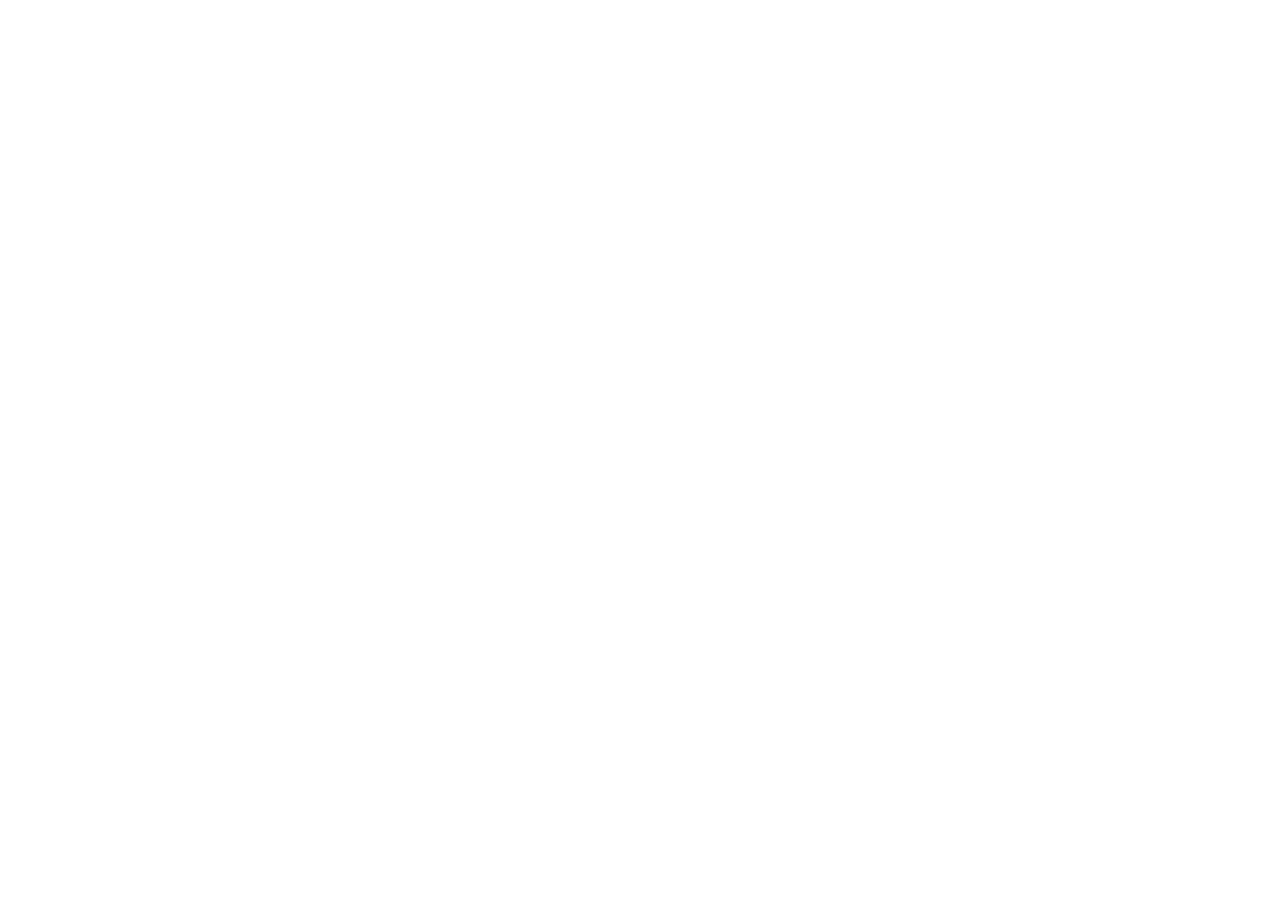
==== index.html @ eb7552a2 "init updates" ====
<!DOCTYPE html>
<html lang="en">
<head>
    <meta charset="UTF-8">
    <meta http-equiv="X-UA-Compatible" content="IE=edge">
    <meta name="viewport" content="width=device-width, initial-scale=1.0">
    <title>Document</title>

    <link rel="stylesheet" href="asset/css/normalize.css">
    <link rel="stylesheet" href="asset/css/bootstrap.css">
    <link rel="stylesheet" href="asset/css/fontawesome-all.css">
    <link rel="stylesheet" href="asset/css/owl.carousel.css">
    <link rel="stylesheet" href="asset/css/main.css">
    
</head>
<body>
    
    <div class="master"></div>

    <script src="asset/js/jquery-1.11.0.min.js"></script>
    <script src="asset/js/owl.carousel.min.js"></script>
</body>
</html>
---- asset/css/main.css ----
/*
font-family: 'Lato', sans-serif;
font-family: 'Montserrat', sans-serif;
*/

.master,
header,
section,
footer,
figure,
h1,h2,h3,h4,h5,h6{
    width: 100%;
    float: left;
    position: relative;
}

p{
    width: 100%;
    float: left;
}

section{
    padding: 80px 0;
}

figure img{
    width: 100%;
}
.ratio{
    width: 100%;
    height: 0;
    position: relative;
}
.ratio-16{
    padding-top: 56.25%;
}
.ratio-1{
    padding-top: 100%;
}
.ratio-75{
    padding-top: 75%;
}
.ratio-135{
    padding-top: 135%;
}
.ratio img,
.ratio iframe{
    position: absolute;
    top: 0;
    left: 0;
    width: 100%;
    height: 100%;
}

.section-title{
    width: 100%;
    float: left;
    margin-bottom: 40px;
}

.btn{
    min-width: 120px;
    padding: 15px 30px;
    font-size: 14px;
}
.btn-primary{
    background: #026B33;
    color: #fff;
    border: none;
}
.btn-secondary{
    background: none;
    border: 2px solid #026B33;
    color: #026B33;
}
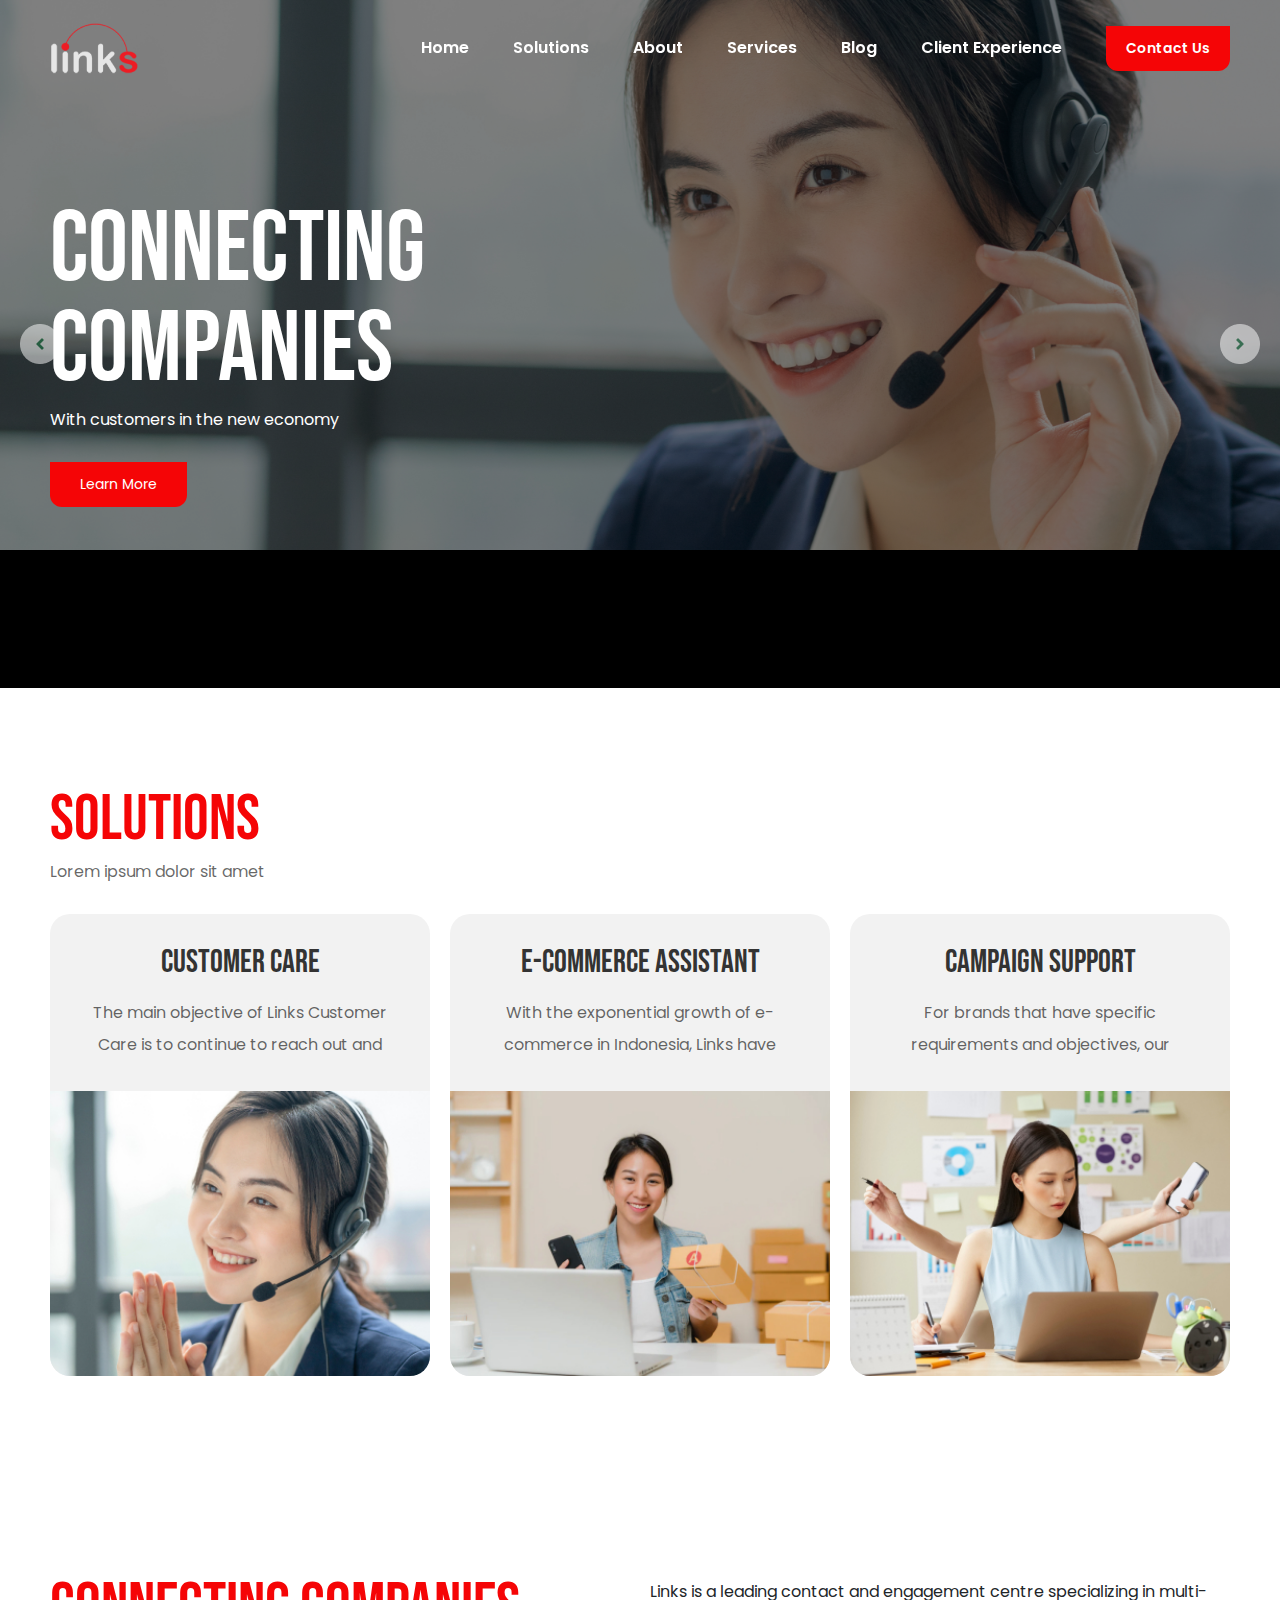
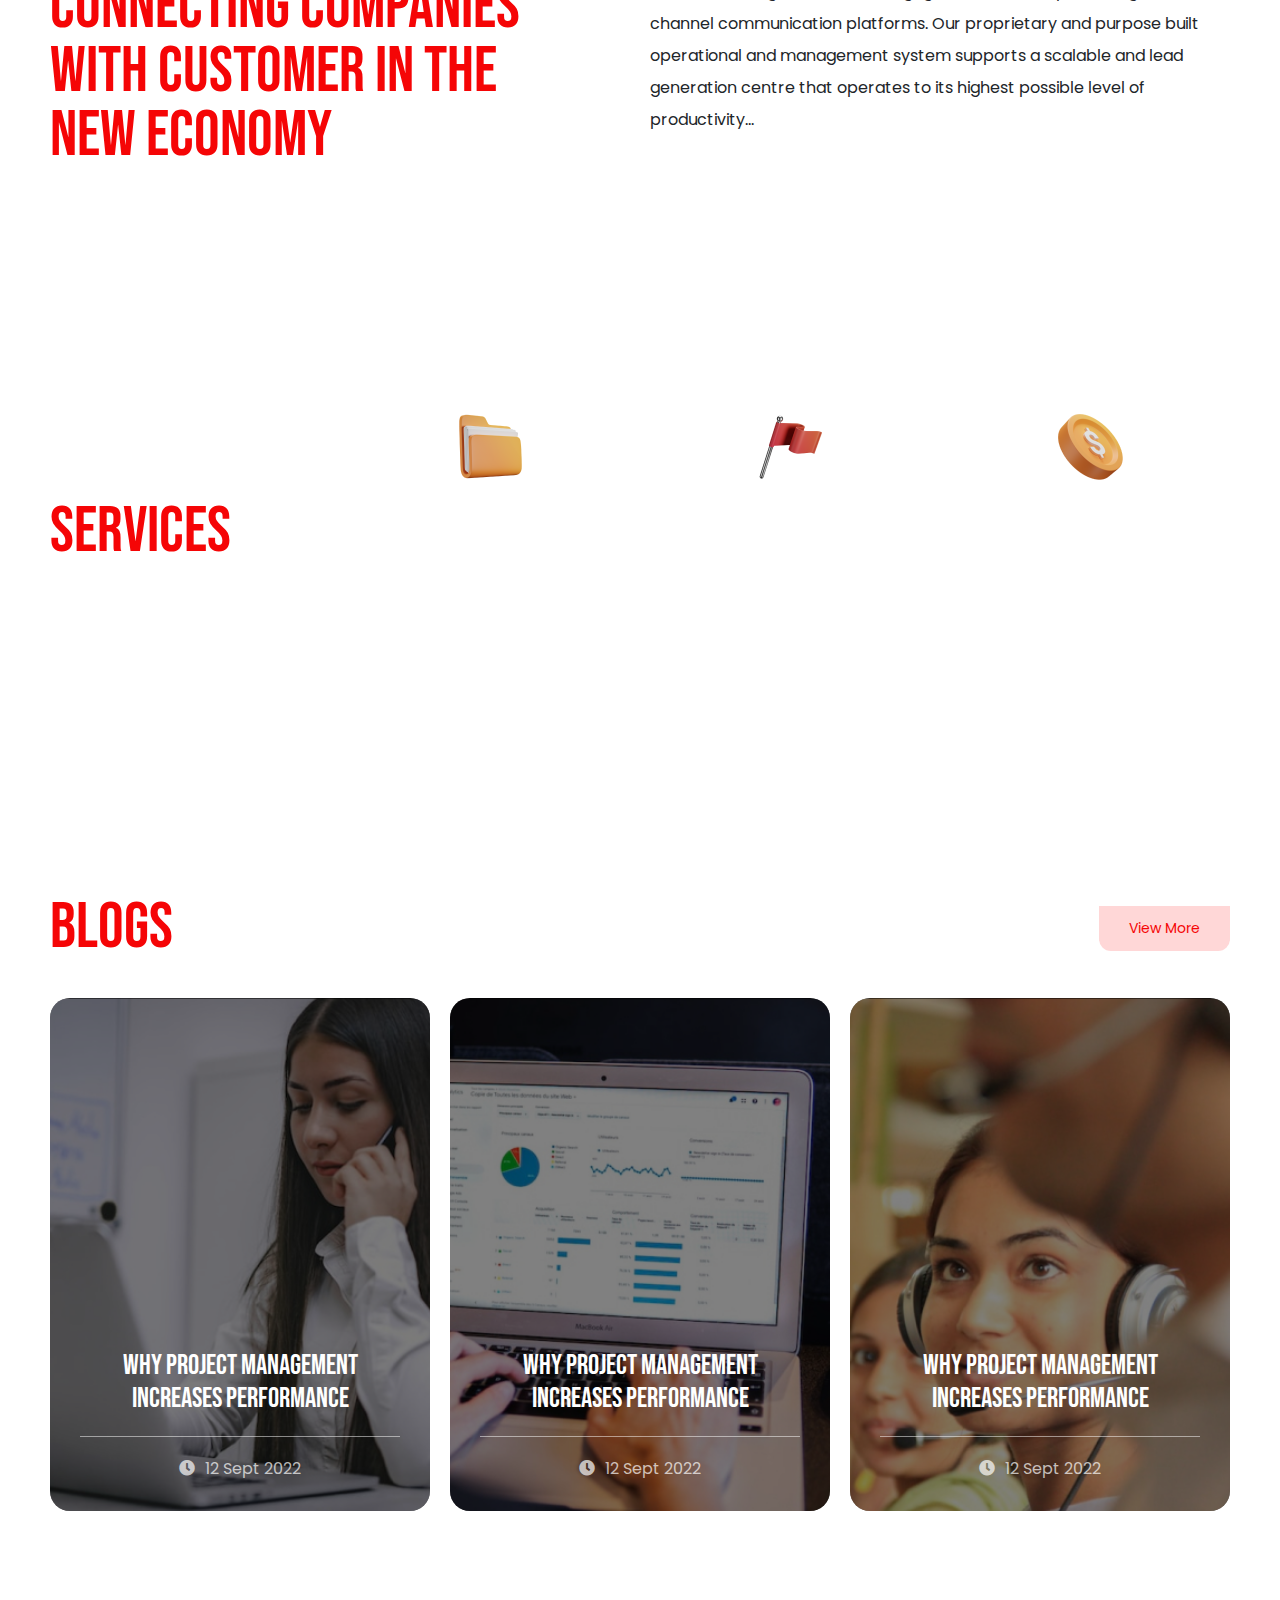
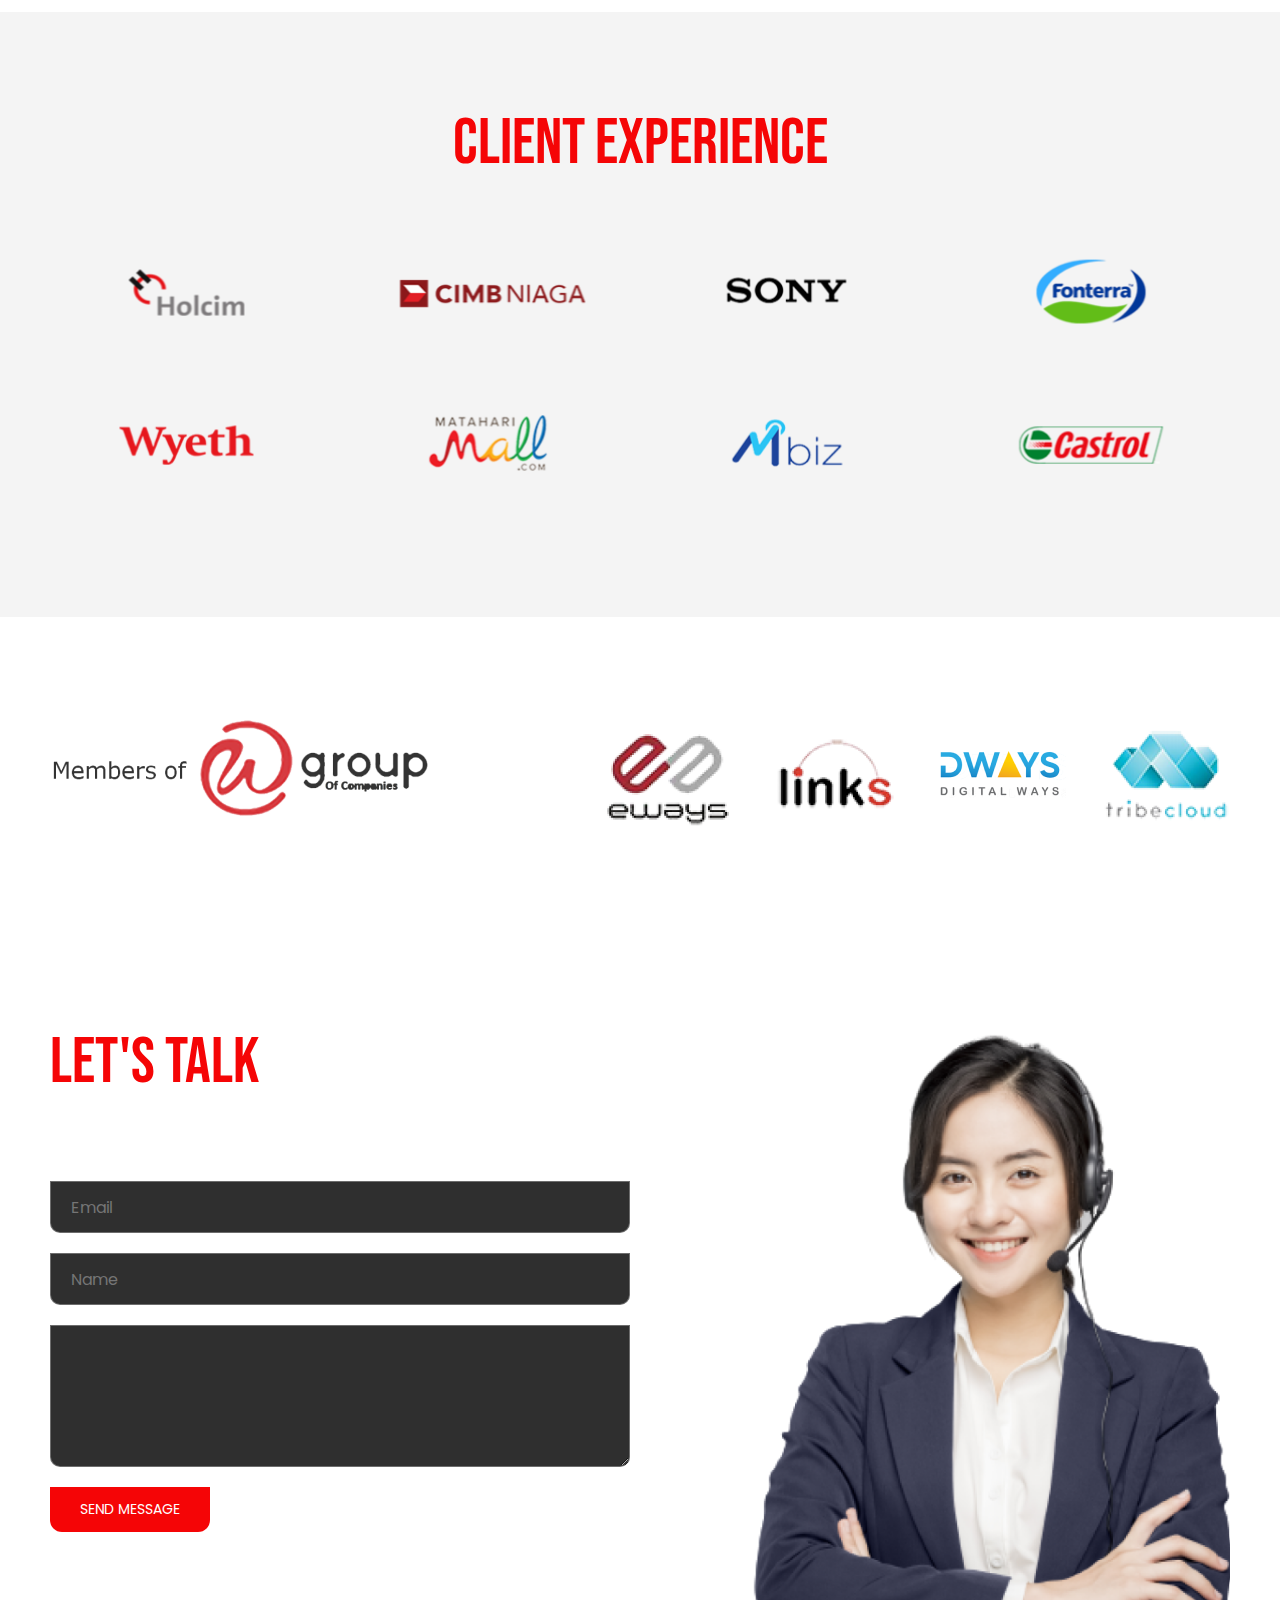
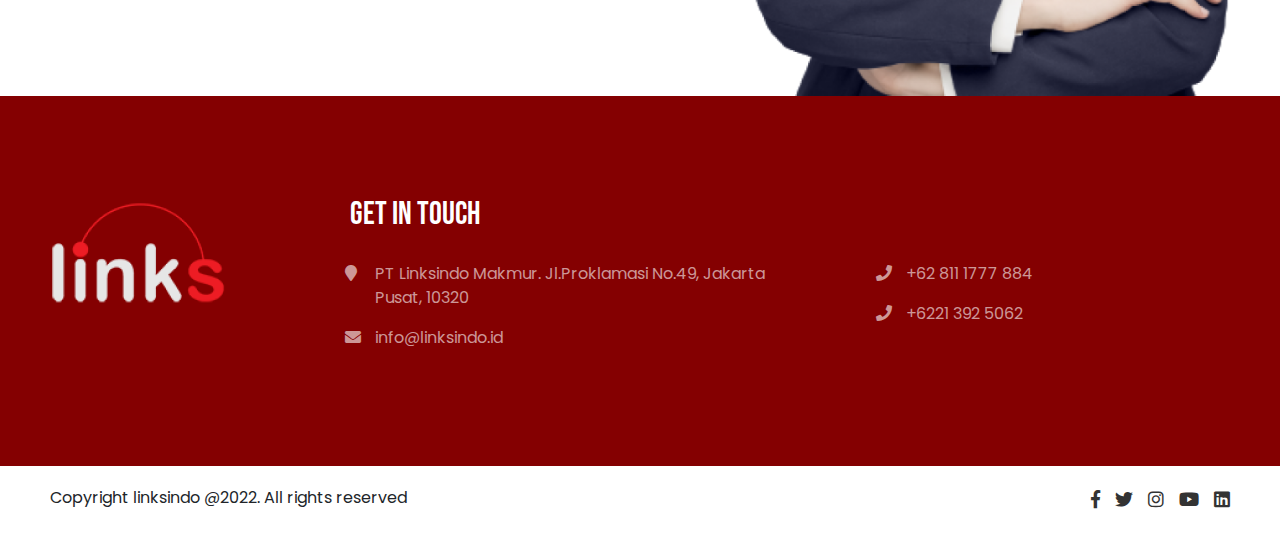
==== commit e3d68cd4: "updates" ====
--- a/index.html
+++ b/index.html
@@ -8,6 +8,9 @@
 
     <link rel="stylesheet" href="asset/css/normalize.css">
     <link rel="stylesheet" href="asset/css/bootstrap.css">
+    <link rel="preconnect" href="https://fonts.googleapis.com">
+    <link rel="preconnect" href="https://fonts.gstatic.com" crossorigin>
+    <link href="https://fonts.googleapis.com/css2?family=Bebas+Neue&family=Poppins:wght@400;600&display=swap" rel="stylesheet">
     <link rel="stylesheet" href="asset/css/fontawesome-all.css">
     <link rel="stylesheet" href="asset/css/owl.carousel.css">
     <link rel="stylesheet" href="asset/css/main.css">
@@ -15,9 +18,447 @@
 </head>
 <body>
     
-    <div class="master"></div>
+    <div class="master">
+
+        <header>
+            <div class="container">
+                <div class="row">
+                    <div class="col-md-12">
+                        <a href="#" class="logo">
+                            <img src="asset/images/logo.png" alt="">
+                        </a>
+                        <div class="menu">
+                            <a href="#home" class="menu-item">Home</a>
+                            <a href="#solutions" class="menu-item">Solutions</a>
+                            <a href="#about" class="menu-item">About</a>
+                            <a href="#services" class="menu-item">Services</a>
+                            <a href="#blog" class="menu-item">Blog</a>
+                            <a href="#client" class="menu-item">Client Experience</a>
+                            <a href="#contact" class="menu-item btn btn-primary">Contact Us</a>
+                        </div>
+                        <div class="burger for-mobile">
+                            <i class="fa fa-bars"></i>
+                        </div>
+                    </div>
+                </div>
+            </div>
+        </header>
+
+        <section id="home" class="hero">
+            <div class="hero-slider owl-carousel">
+                <div class="item">
+                    <figure>
+                        <img src="asset/images/bank/pic-1.jpg" alt="">
+                    </figure>
+                    <div class="container">
+                        <div class="row">
+                            <div class="col-md-5">
+                                <div class="post">
+                                    <h2>CONNECTING <br>COMPANIES</h2>
+                                    <p>With customers in the new economy</p>
+                                    <a href="#" class="btn btn-primary">Learn More</a>
+                                </div>
+                            </div>
+                        </div>
+                    </div>
+                </div>
+                <div class="item">
+                    <figure>
+                        <img src="asset/images/bank/pic-1.jpg" alt="">
+                    </figure>
+                    <div class="container">
+                        <div class="row">
+                            <div class="col-md-5">
+                                <div class="post">
+                                    <h2>CONNECTING <br>COMPANIES</h2>
+                                    <p>With customers in the new economy</p>
+                                    <a href="#" class="btn btn-primary">Learn More</a>
+                                </div>
+                            </div>
+                        </div>
+                    </div>
+                </div>
+                <div class="item">
+                    <figure>
+                        <img src="asset/images/bank/pic-1.jpg" alt="">
+                    </figure>
+                    <div class="container">
+                        <div class="row">
+                            <div class="col-md-5">
+                                <div class="post">
+                                    <h2>CONNECTING <br>COMPANIES</h2>
+                                    <p>With customers in the new economy</p>
+                                    <a href="#" class="btn btn-primary">Learn More</a>
+                                </div>
+                            </div>
+                        </div>
+                    </div>
+                </div>
+            </div>
+        </section>
+
+        <section id="solutions">
+            <div class="container">
+                <div class="row">
+                    <div class="col-md-12">
+                        <div class="section-title">
+                            <h3>SOLUTIONS</h3>
+                            <p>Lorem ipsum dolor sit amet</p>
+                        </div>
+                    </div>
+                </div>
+                <div class="row">
+                    <div class="col-md-4">
+                        <div class="card-holder">
+                            <div class="card">
+                                <div class="text text-center">
+                                    <h3><a href="#">Customer Care</a></h3>
+                                    <p>The main objective of Links Customer Care is to continue to reach out and build strong connections, and turn these into profitable relationship. Our customer care solutions consist of well-trained and supported by a versatile multi-channel communication platform.</p>
+                                </div>
+                                <figure class="ratio ratio-75">
+                                    <a href="#">
+                                        <img src="asset/images/bank/pic-2.jpg" alt="">
+                                    </a>
+                                </figure>
+                            </div>
+                        </div>
+                    </div>
+                    <div class="col-md-4">
+                        <div class="card-holder">
+                            <div class="card">
+                                <div class="text text-center">
+                                    <h3><a href="#">E-Commerce Assistant</a></h3>
+                                    <p>With the exponential growth of e-commerce in Indonesia, Links have identified the need to provide the human contact fact usually experienced in more traditional outlets. Our agents are trained to answer inquiries, attend to customer concerns and make the engagement as pleasurable as possible.</p>
+                                </div>
+                                <figure class="ratio ratio-75">
+                                    <a href="#">
+                                        <img src="asset/images/bank/pic-3.jpg" alt="">
+                                    </a>
+                                </figure>
+                            </div>
+                        </div>
+                    </div>
+                    <div class="col-md-4">
+                        <div class="card-holder">
+                            <div class="card">
+                                <div class="text text-center">
+                                    <h3><a href="#">Campaign Support</a></h3>
+                                    <p>For brands that have specific requirements and objectives, our proprietary platform has the flexibility to adapt your campaign accordingly. From easy-to-use dynamic call script, white-listing to experienced advisory, Links can help tailor a program to suit your business needs.</p>
+                                </div>
+                                <figure class="ratio ratio-75">
+                                    <a href="#">
+                                        <img src="asset/images/bank/pic-4.jpg" alt="">
+                                    </a>
+                                </figure>
+                            </div>
+                        </div>
+                    </div>
+                </div>
+            </div>
+        </section>
+
+        <section id="about">
+            <div class="container">
+                <div class="row">
+                    <div class="col-md-5">
+                        <div class="section-title">
+                            <h3>Connecting Companies with Customer in the New Economy</h3>
+                        </div>
+                    </div>
+                    <div class="col-md-1">
+                        <div class="spacer"></div>
+                    </div>
+                    <div class="col-md-6">
+                        <p>Links is a leading contact and engagement centre specializing in multi-channel communication platforms. Our proprietary and purpose built operational and management system supports a scalable and lead generation centre that operates to its highest possible level of productivity...</p>
+                    </div>
+                </div>
+            </div>
+        </section>
+
+        <section id="services">
+            <div class="container">
+                <div class="row justify-content-md-center">
+                    <div class="col-md-3 d-flex align-items-center">
+                        <div class="section-title">
+                            <h3>SERVICES</h3>
+                        </div>
+                    </div>
+                    <div class="col-md-3">
+                        <div class="card-holder">
+                            <div class="card text-center">
+                                <div class="ico">
+                                    <img src="asset/images/ico-folder.png" alt="">
+                                </div>
+                                <div class="text">
+                                    <h4>Cloud Based Platform</h4>
+                                    <p>
+                                        Our Sesame Platform is an integrated cloud-based solution that offers Multi-channel contact center CTI Integration, Gamification and Loyalty Programs complete with Business analytics.
+                                        <br><br>
+                                        We reach out through voice, email, chat, social media and short message.
+                                    </p>
+                                </div>
+                            </div>
+                        </div>
+                    </div>
+                    <div class="col-md-3">
+                        <div class="card-holder">
+                            <div class="card text-center">
+                                <div class="ico">
+                                    <img src="asset/images/ico-flag.png" alt="">
+                                </div>
+                                <div class="text">
+                                    <h4>Gamification and Loyalty Programs</h4>
+                                    <p>
+                                        Links implements a web-based gamification system to improve our contact center results.
+                                        <br><br>
+                                        The gamification platform simplifies the process of monitoring agent’s performance, and comes with an interactive call script editor that enables script customization.
+                                        <br><br>
+                                        Missions and tasks can be set in a matter of minutes, and performance measured and monitored in real time.
+                                    </p>
+                                </div>
+                            </div>
+                        </div>
+                    </div>
+                    <div class="col-md-3">
+                        <div class="card-holder">
+                            <div class="card text-center">
+                                <div class="ico">
+                                    <img src="asset/images/ico-coin.png" alt="">
+                                </div>
+                                <div class="text">
+                                    <h4>Flexible Charge-Per-Call Programs</h4>
+                                    <p>The Charge-per-call program is a result-based payment scheme that enables clients to maximize their investments and have full control of their contact center expenditure.</p>
+                                </div>
+                            </div>
+                        </div>
+                    </div>
+                </div>
+            </div>
+        </section>
+
+        <section id="blog">
+            <div class="container">
+                <div class="row">
+                    <div class="col-md-12">
+                        <div class="section-title">
+                            <h3>Blogs</h3>
+                            <a href="#" class="btn btn-secondary for-desktop">View More</a>
+                        </div>
+                    </div>
+                </div>
+                <div class="row">
+                    <div class="col-md-4">
+                        <div class="blog-card">
+                            <figure class="ratio ratio-135">
+                                <a href="#"><img src="asset/images/bank/pic-5.jpg" alt=""></a>
+                            </figure>
+                            <div class="text">
+                                <h3><a href="#">Why project management increases performance</a></h3>
+                                <div class="meta-info">
+                                    <span><i class="fa fa-clock"></i>12 Sept 2022</span>
+                                </div>
+                            </div>
+                        </div>
+                    </div>
+                    <div class="col-md-4">
+                        <div class="blog-card">
+                            <figure class="ratio ratio-135">
+                                <a href="#"><img src="asset/images/bank/pic-6.jpg" alt=""></a>
+                            </figure>
+                            <div class="text">
+                                <h3><a href="#">Why project management increases performance</a></h3>
+                                <div class="meta-info">
+                                    <span><i class="fa fa-clock"></i>12 Sept 2022</span>
+                                </div>
+                            </div>
+                        </div>
+                    </div>
+                    <div class="col-md-4">
+                        <div class="blog-card">
+                            <figure class="ratio ratio-135">
+                                <a href="#"><img src="asset/images/bank/pic-7.jpg" alt=""></a>
+                            </figure>
+                            <div class="text">
+                                <h3><a href="#">Why project management increases performance</a></h3>
+                                <div class="meta-info">
+                                    <span><i class="fa fa-clock"></i>12 Sept 2022</span>
+                                </div>
+                            </div>
+                        </div>
+                    </div>
+                </div>
+                <div class="row">
+                    <div class="col-md-12">
+                        <a href="#" class="btn btn-secondary for-mobile">View More</a>
+                    </div>
+                </div>
+            </div>
+        </section>
+
+        <section id="client">
+            <div class="container">
+                <div class="row">
+                    <div class="col-md-12">
+                        <div class="section-title text-center">
+                            <h3>Client Experience</h3>
+                        </div>
+                    </div>
+                </div>
+                <div class="row">
+                    <div class="col-md-3 col-xs-6">
+                        <figure>
+                            <img src="asset/images/ico-holcim.png" alt="">
+                        </figure>
+                    </div>
+                    <div class="col-md-3 col-xs-6">
+                        <figure>
+                            <img src="asset/images/ico-cimb.png" alt="">
+                        </figure>
+                    </div>
+                    <div class="col-md-3 col-xs-6">
+                        <figure>
+                            <img src="asset/images/ico-sony.png" alt="">
+                        </figure>
+                    </div>
+                    <div class="col-md-3 col-xs-6">
+                        <figure>
+                            <img src="asset/images/ico-fontera.png" alt="">
+                        </figure>
+                    </div>
+                    <div class="col-md-3 col-xs-6">
+                        <figure>
+                            <img src="asset/images/ico-wyeth.png" alt="">
+                        </figure>
+                    </div>
+                    <div class="col-md-3 col-xs-6">
+                        <figure>
+                            <img src="asset/images/ico-matahari.png" alt="">
+                        </figure>
+                    </div>
+                    <div class="col-md-3 col-xs-6">
+                        <figure>
+                            <img src="asset/images/ico-mbiz.png" alt="">
+                        </figure>
+                    </div>
+                    <div class="col-md-3 col-xs-6">
+                        <figure>
+                            <img src="asset/images/ico-castrol.png" alt="">
+                        </figure>
+                    </div>
+                </div>
+            </div>
+        </section>
+
+        <section id="wgroup">
+            <div class="container">
+                <div class="row">
+                    <div class="col-md-4">
+                        <figure>
+                            <img src="asset/images/logo-wgroup.png" alt="">
+                        </figure>
+                    </div>
+                    <div class="col-md-8">
+                        <div class="logo-group">
+                            <img src="asset/images/logo-eways.png" alt="">
+                            <img src="asset/images/logo-links.png" alt="">
+                            <img src="asset/images/logo-dways.png" alt="">
+                            <img src="asset/images/logo-tribe.png" alt="">
+                        </div>
+                    </div>
+                </div>
+            </div>
+        </section>
+
+        <section id="contact">
+            <div class="container">
+                <div class="row">
+                    <div class="col-md-6">
+                        <div class="section-title">
+                            <h3>LET'S TALK</h3>
+                            <p>Don't wait until tomorrow. Talk to one of our consultants today and learn how to start leveraging your business.</p>
+                        </div>
+                        <form action="" class="contact">
+                            <div class="inp-group">
+                                <input type="email" placeholder="Email">
+                            </div>
+                            <div class="inp-group">
+                                <input type="text" placeholder="Name">
+                            </div>
+                            <div class="inp-group">
+                                <textarea name="" id="" cols="30" rows="5"></textarea>
+                            </div>
+                            <div class="inp-group">
+                                <button class="btn btn-primary">SEND MESSAGE</button>
+                            </div>
+                        </form>
+                    </div>
+                    <div class="col-md-1"><div class="spacer"></div></div>
+                    <div class="col-md-5">
+                        <figure>
+                            <img src="asset/images/contact-person.png" alt="">
+                        </figure>
+                    </div>
+                </div>
+            </div>
+        </section>
+        <footer>
+            <div class="container">
+                <div class="row">
+                    <div class="col-md-2">
+                        <a href="" class="foot-logo"><img src="asset/images/logo.png" alt=""></a>
+                    </div>
+                    <div class="col-md-1">
+                        <div class="spacer"></div>
+                    </div>
+                    <div class="col-md-9">
+                        <div class="foot-title"><h4>GET IN TOUCH</h4></div>
+                        <div class="row">
+                            <div class="col-md-6">
+                                <p class="info"><i class="fa fa-map-marker"></i> PT Linksindo Makmur. Jl.Proklamasi No.49, Jakarta Pusat, 10320</p>
+                                <p class="info"><i class="fa fa-envelope"></i> info@linksindo.id</p>
+                            </div>
+                            <div class="col-md-1"><div class="spacer"></div></div>
+                            <div class="col-md-5">
+                                <p class="info"><i class="fa fa-phone"></i> +62 811 1777 884</p>
+                                <p class="info"><i class="fa fa-phone"></i> +6221 392 5062</p>
+                            </div>
+                        </div>
+                    </div>
+                </div>
+            </div>
+        </footer>
+        <section class="copy">
+            <div class="container">
+                <div class="row">
+                    <div class="col-md-6">
+                        <p>Copyright linksindo @2022. All rights reserved</p>
+                    </div>
+                    <div class="col-md-6">
+                        <div class="social-media">
+                            <a href="#"><i class="fab fa-facebook-f"></i></a>
+                            <a href="#"><i class="fab fa-twitter"></i></a>
+                            <a href="#"><i class="fab fa-instagram"></i></a>
+                            <a href="#"><i class="fab fa-youtube"></i></a>
+                            <a href="#"><i class="fab fa-linkedin"></i></a>
+                        </div>
+                    </div>
+                </div>
+            </div>
+        </section>
+    </div>
 
     <script src="asset/js/jquery-1.11.0.min.js"></script>
     <script src="asset/js/owl.carousel.min.js"></script>
+    <script src="asset/js/main.js"></script>
+
+    <script>
+        $(document).ready(function(){
+            $(".hero-slider").owlCarousel({
+                singleItem: true,
+                navigation: true,
+                pagination: true
+            });
+        });
+    </script>
 </body>
 </html>--- a/asset/css/main.css
+++ b/asset/css/main.css
@@ -1,8 +1,13 @@
 /*
-font-family: 'Lato', sans-serif;
-font-family: 'Montserrat', sans-serif;
+font-family: 'Bebas Neue', cursive;
+font-family: 'Poppins', sans-serif;
 */
-
+html {
+    scroll-behavior: smooth;
+}
+.master{
+    overflow-x: hidden;
+}
 .master,
 header,
 section,
@@ -17,12 +22,28 @@
 p{
     width: 100%;
     float: left;
+    font-size: 16px;
+}
+
+*{
+    font-family: 'Poppins', sans-serif;
+}
+h1,h2,h3,h4,h5,h6,
+h1 a,h2 a,h3 a,h4 a,h5 a,h6 a{
+    font-family: 'Bebas Neue', cursive;
+}
+
+a:hover{
+    text-decoration: none;
 }
 
 section{
-    padding: 80px 0;
-}
-
+    padding: 100px 0;
+}
+
+figure{
+    margin-bottom: 0;
+}
 figure img{
     width: 100%;
 }
@@ -50,26 +71,614 @@
     left: 0;
     width: 100%;
     height: 100%;
+    object-fit: cover;
 }
 
 .section-title{
     width: 100%;
     float: left;
-    margin-bottom: 40px;
+    margin-bottom: 30px;
+    position: relative;
+}
+.section-title h3{
+    font-size: 64px;
+    color: #F50506;
+    line-height: 100%;
+}
+.section-title p{
+    color: rgba(0,0,0,0.6);
+    margin-bottom: 0;
+}
+.section-title a{
+    position: absolute;
+    top: 10px;
+    right: 0;
 }
 
 .btn{
     min-width: 120px;
-    padding: 15px 30px;
+    padding: 12px 30px;
     font-size: 14px;
+    border-radius: 0 0 12px 12px;
+    -moz-border-radius: 0 0 12px 12px;
+    -webkit-border-radius: 0 0 12px 12px;
+    border: none;
 }
 .btn-primary{
-    background: #026B33;
-    color: #fff;
+    background: #F50506;
+    color: #fff;
+}
+.btn-primary:hover,
+.btn-primary.active{
+    background: #840001 !important;
+    color: #fff;
+}
+.btn-secondary{
+    background: #FFD7D7;
+    color: #F50506;
+}
+
+
+.for-mobile{
+    display: none;
+}
+
+header{
+    position: fixed;
+    top: 0;
+    left: 0;
+    z-index: 9;
+    padding: 20px 0;
+    transition: all ease-out 0.3s;
+    -moz-transition: all ease-out 0.3s;
+    -webkit-transition: all ease-out 0.3s;
+}
+header.scrolled{
+    background: #2f2f2f;
+    padding: 10px;
+    border-bottom: 1px solid rgba(255,255,255,0.3);
+}
+header .logo{
+    width: 88px;
+    height: 60px;
+    float: left;
+}
+header .logo img{
+    width: 100%;
+    height: 100%;
+    object-fit: contain;
+}
+.menu{
+    width: calc(100% - 88px);
+    float: left;
+    text-align: right;
+    margin-top: 4px;
+}
+.menu .menu-item{
+    display: inline-block;
+    padding: 12px 20px;
+    font-weight: 600;
+    color: #fff;
+    transition: all ease-out 0.3s;
+    -moz-transition: all ease-out 0.3s;
+    -webkit-transition: all ease-out 0.3s;
+    position: relative;
+}
+.menu .menu-item:hover{
+    color: #F50506;
+}
+.menu .menu-item.btn-primary{
+    margin-left: 20px;
+}
+.menu .menu-item::before{
+    content: "";
+    width: 0;
+    height: 3px;
+    position: absolute;
+    bottom: -17px;
+    left: 50%;
+    transform: translateX(-50%);
+    -moz-transform: translateX(-50%);
+    -webkit-transform: translateX(-50%);
+    background: rgba(245,5,6,0);
+    transition: all ease-out 0.3s;
+    -moz-transition: all ease-out 0.3s;
+    -webkit-transition: all ease-out 0.3s;
+}
+.menu .menu-item.active::before{
+    background: rgba(245,5,6,1);
+    width: calc(100% - 40px);
+}
+
+.hero{
+    padding: 0;
+}
+.hero .item{
+    background: #000;
+    height: 688px;
+    position: relative;
+}
+.hero .item figure{
+    position: absolute;
+    top: 0;
+    left: 0;
+}
+.hero .item .container{
+    height: 688px;
+}
+.hero .item img{
+    opacity: 0.5;
+    width: 100%;
+    height: 100%;
+    object-fit: cover;
+}
+.hero .post{
+    margin-top: 200px;
+}
+.hero .post h2{
+    font-size: 100px;
+    color: #fff;
+    line-height: 100%;
+}
+.hero .post p{
+    color: #fff;
+    margin-bottom: 30px;
+}
+
+#solutions .card-holder{
+    width: 100%;
+    height: 462px;
+    position: relative;
+}
+#solutions .card{
+    background: #f2f2f2;
+    border-radius: 20px;
+    -moz-border-radius: 20px;
+    -webkit-border-radius: 20px;
+    overflow: hidden;
     border: none;
-}
-.btn-secondary{
-    background: none;
-    border: 2px solid #026B33;
-    color: #026B33;
+    height: 100%;
+    transition: all ease-out 0.3s;
+    -moz-transition: all ease-out 0.3s;
+    -webkit-transition: all ease-out 0.3s;
+}
+#solutions .card figure{
+    transition: all ease-out 0.3s;
+    -moz-transition: all ease-out 0.3s;
+    -webkit-transition: all ease-out 0.3s;
+}
+#solutions .card .text{
+    width: 100%;
+    float: left;
+    padding: 30px;
+}
+#solutions .card .text h3{
+    font-size: 32px;
+    margin-bottom: 15px;
+}
+#solutions .card .text h3 a{
+    color: #333;
+}
+#solutions .card .text p{
+    margin-bottom: 0;
+    color: rgba(0,0,0,0.6);
+    overflow: hidden;
+    height: auto;
+    max-height: 64px;
+    line-height: 200%;
+    transition: all ease-out 0.3s;
+    -moz-transition: all ease-out 0.3s;
+    -webkit-transition: all ease-out 0.3s;
+}
+#solutions::before{
+    content: "";
+    width: 100%;
+    height: 385px;
+    position: absolute;
+    left: 0;
+    bottom: 0;
+    background: url(../images/bg-solutions.jpg) no-repeat center fixed;
+    background-size: cover;
+    z-index: -1;
+}
+#solutions .card:hover{
+    padding-top: 40px;
+    background: #fff;
+    box-shadow: 0 8px 64px rgba(0,0,0,0.2);
+    -moz-box-shadow: 0 8px 64px rgba(0,0,0,0.2);
+    -webkit-box-shadow: 0 8px 64px rgba(0,0,0,0.2);
+}
+#solutions .card:hover .text p{
+    max-height: 300px;
+}
+#solutions .card:hover figure.ratio{
+    padding-top: 0;
+    transform: translateY(50px);
+    -moz-transform: translateY(50px);
+    -webkit-transform: translateY(50px);
+}
+
+#about p{
+    line-height: 200%;
+}
+#about .section-title{
+    margin-bottom: 0;
+}
+
+#services{
+    background: url(../images/bg-services.jpg) no-repeat center fixed;
+    background-size: cover;
+}
+#services .card-holder{
+    width: 100%;
+    float: left;
+    height: 320px;
+    position: relative;
+}
+#services .card{
+    padding: 30px;
+    height: 320px;
+    border-radius: 20px;
+    -moz-border-radius: 20px;
+    -webkit-border-radius: 20px;
+    background: rgba(255,255,255,0.18);
+    border-color: rgba(255,255,255,0.23);
+    position: absolute;
+    top: 50%;
+    left: 0;
+    transform: translateY(-50%);
+    -moz-transform: translateY(-50%);
+    -webkit-transform: translateY(-50%);
+    transition: all ease-out 0.3s;
+    -moz-transition: all ease-out 0.3s;
+    -webkit-transition: all ease-out 0.3s;
+}
+#services .card .ico{
+    margin-bottom: 30px;
+    height: 80px;
+    transition: all ease-out 0.3s;
+    -moz-transition: all ease-out 0.3s;
+    -webkit-transition: all ease-out 0.3s;
+}
+#services .card h4{
+    font-size: 24px;
+    color: #fff;
+    margin-bottom: 20px;
+}
+#services .card p{
+    color: rgba(255,255,255,0.6);
+    font-size: 14px;
+    overflow: hidden;
+    max-height: 65px;
+    margin-bottom: 0;
+    transition: all ease-out 0.3s;
+    -moz-transition: all ease-out 0.3s;
+    -webkit-transition: all ease-out 0.3s;
+}
+#services .section-title{
+    margin-bottom: 0;
+}
+#services .card:hover{
+    height: 400px;
+}
+#services .card:hover .ico{
+    height: 0;
+    overflow: hidden;
+    margin-bottom: 0;
+}
+#services .card:hover .text p{
+    max-height: 250px;
+    overflow-y: auto;
+    text-align: left;
+}
+
+.blog-card{
+    border-radius: 20px;
+    -moz-border-radius: 20px;
+    -webkit-border-radius: 20px;
+    overflow: hidden;
+    position: relative;
+    background: #000;
+}
+.blog-card img{
+    opacity: 50%;
+    transition: all ease-out 0.3s;
+    -moz-transition: all ease-out 0.3s;
+    -webkit-transition: all ease-out 0.3s;
+    top: 50%;
+    left: 50%;
+    transform: translate(-50%,-50%);
+    -moz-transform: translate(-50%,-50%);
+    -webkit-transform: translate(-50%,-50%);
+}
+.blog-card .text{
+    position: absolute;
+    left: 0;
+    bottom: 0;
+    padding: 30px;
+    text-align: center;
+}
+.blog-card .text a{
+    color: #fff;
+}
+.blog-card .text h3{
+    padding-bottom: 20px;
+    border-bottom: 1px solid rgba(255,255,255,0.5);
+    margin-bottom: 20px;
+}
+.blog-card .text .meta-info span{
+    color: rgba(255,255,255,0.7);
+}
+.blog-card .text .meta-info span i{
+    margin-right: 10px;
+}
+.blog-card:hover img{
+    width: 110%;
+    height: 110%;
+}
+
+#client{
+    background: #f4f4f4;
+}
+
+#wgroup .logo-group{
+    width: 100%;
+    float: left;
+    text-align: right;
+}
+#wgroup .logo-group img{
+    margin-left: 30px;
+}
+
+#contact{
+    background: url(../images/bg-contact.jpg) no-repeat center fixed;
+    background-size: cover;
+    padding-bottom: 0;
+}
+#contact .section-title p{
+    color: rgba(255,255,255,0.6);
+}
+form.contact{
+    width: 100%;
+    float: left;
+}
+form.contact .inp-group{
+    width: 100%;
+    float: left;
+    margin-bottom: 20px;
+}
+form.contact .inp-group input,
+form.contact .inp-group textarea{
+    padding: 10px 20px;
+    width: 100%;
+    float: left;
+    background: #2f2f2f;
+    border: 1px solid rgba(255,255,255,0.3);
+    border-radius: 0 0 10px 10px;
+    -moz-border-radius: 0 0 10px 10px;
+    -webkit-border-radius: 0 0 10px 10px;
+    color: #fff;
+}
+form.contact .inp-group input{
+    height: 52px;
+}
+form.contact .inp-group input:focus,
+form.contact .inp-group textarea:focus{
+    outline: none;
+}
+
+footer{
+    padding: 100px 0;
+    background: #840001;
+}
+.foot-title{
+    width: 100%;
+    float: left;
+    margin-bottom: 20px;
+}
+.foot-title h4{
+    font-size: 32px;
+    color: #fff;
+}
+footer p.info{
+    padding-left: 30px;
+    position: relative;
+    color: rgba(255,255,255,0.6);
+}
+footer p.info i{
+    position: absolute;
+    left: 0;
+    top: 3px;
+} 
+
+section.copy{
+    padding: 20px 0;
+}
+section.copy p{
+    margin-bottom: 0;
+}
+.social-media{
+    text-align: right;
+    font-size: 18px;
+}
+.social-media a{
+    margin-left: 10px;
+    color: #333;
+}
+.social-media a:hover{
+    color: #840001;
+}
+
+.hero-slider .owl-prev,
+.hero-slider .owl-next{
+    width: 40px;
+    height: 40px;
+    position: absolute;
+    top: calc(50% - 20px);
+    opacity: 0.5;
+    text-indent: -200px;
+    overflow: hidden;
+}
+.hero-slider .owl-prev:hover,
+.hero-slider .owl-next:hover{
+    opacity: 1;
+}
+.hero-slider .owl-prev{
+    left: 20px;
+    background: url(../images/left.png) no-repeat center;
+}
+.hero-slider .owl-next{
+    right: 20px;
+    background: url(../images/right.png) no-repeat center;
+}
+
+.burger{
+    width: 40px;
+    height: 40px;
+    text-align: center;
+    font-size: 24px;
+    float: right;
+    color: #fff;
+    z-index: 8;
+    margin-top: 13px;
+    cursor: pointer;
+}
+@media only screen and (max-width:1024px){
+    .for-mobile{
+        display: block;
+    }
+    .for-desktop{
+        display: none;
+    }
+
+    .menu{
+        position: fixed;
+        top: 90px;
+        right: -240px;
+        z-index: 5;
+        background: #001C4E;
+        width: 240px;
+        height: calc(100vh - 90px);
+        transition: all ease-out 0.3s;
+        -moz-transition: all ease-out 0.3s;
+        -webkit-transition: all ease-out 0.3s;
+        padding-top: 30px;
+        padding-bottom: 30px;
+        overflow-y: auto;
+    }
+    .menu.show{
+        right: 0;
+    }
+    header.scrolled .menu{
+        top: 70px;
+        height: calc(100vh - 70px);
+    }
+    .menu .menu-item{
+        width: 100%;
+        color: #fff;
+        float: left;
+        margin-bottom: 10px;
+    }
+    .menu .menu-item::before{
+        bottom: -6px;
+        transform: translateX(0);
+        left: auto;
+        right: 20px;
+    }
+    .menu .menu-item.active::before{
+        width: 30px;
+    }
+    .menu .menu-item.btn-primary{
+        margin-left: 20px;
+        width: calc(100% - 40px);
+    }
+    .menu .menu-item.btn-primary::before{
+        display: none;
+    }
+
+    .hero .item,
+    .hero .item .container,
+    .hero .item figure{
+        height: 500px;
+    }
+    .hero .post h2{
+        font-size: 52px;
+    }
+    .hero .item img{
+        width: 100%;
+        height: 100%;
+        object-fit: cover;
+    }
+
+    section{
+        padding: 60px 0;
+    }
+    p{
+        font-size: 14px;
+    }
+    .section-title h3{
+        font-size: 52px;
+    }
+
+    #solutions .card{
+        margin-bottom: 15px;
+    }
+
+    #services .card{
+        min-height: 0;
+        margin-bottom: 15px;
+    }
+    #services .card .text p{
+        margin-bottom: 0;
+    }
+
+    .blog-card{
+        margin-bottom: 15px;
+    }
+    footer{
+        padding: 60px 15px;
+    }
+
+}
+
+@media only screen and (max-width:768px){
+    .col-xs-6{
+        width: 50%;
+    }
+    #wgroup .logo-group{
+        margin-top: 30px;
+    }
+    #wgroup .logo-group img{
+        width: 50%;
+        height: 60px;
+        object-fit: contain;
+        margin: 10px 0;
+        float: left;
+    }
+    .copy p{
+        text-align: center;
+    }
+    .social-media{
+        text-align: center;
+        margin-top: 20px;
+    }
+
+    #services .card-holder{
+        height: auto;
+    }
+    #services .card-holder .card{
+        position: relative;
+        top: auto;
+        left: auto;
+        transform: translateY(0);
+        -moz-transform: translateY(0);
+        -webkit-transform: translateY(0);
+    }
+    #services .card-holder .card:hover{
+        height: auto;
+    }
+    #services .card-holder .card:hover p{
+        max-height: none;
+        overflow-y: visible;
+    }
 }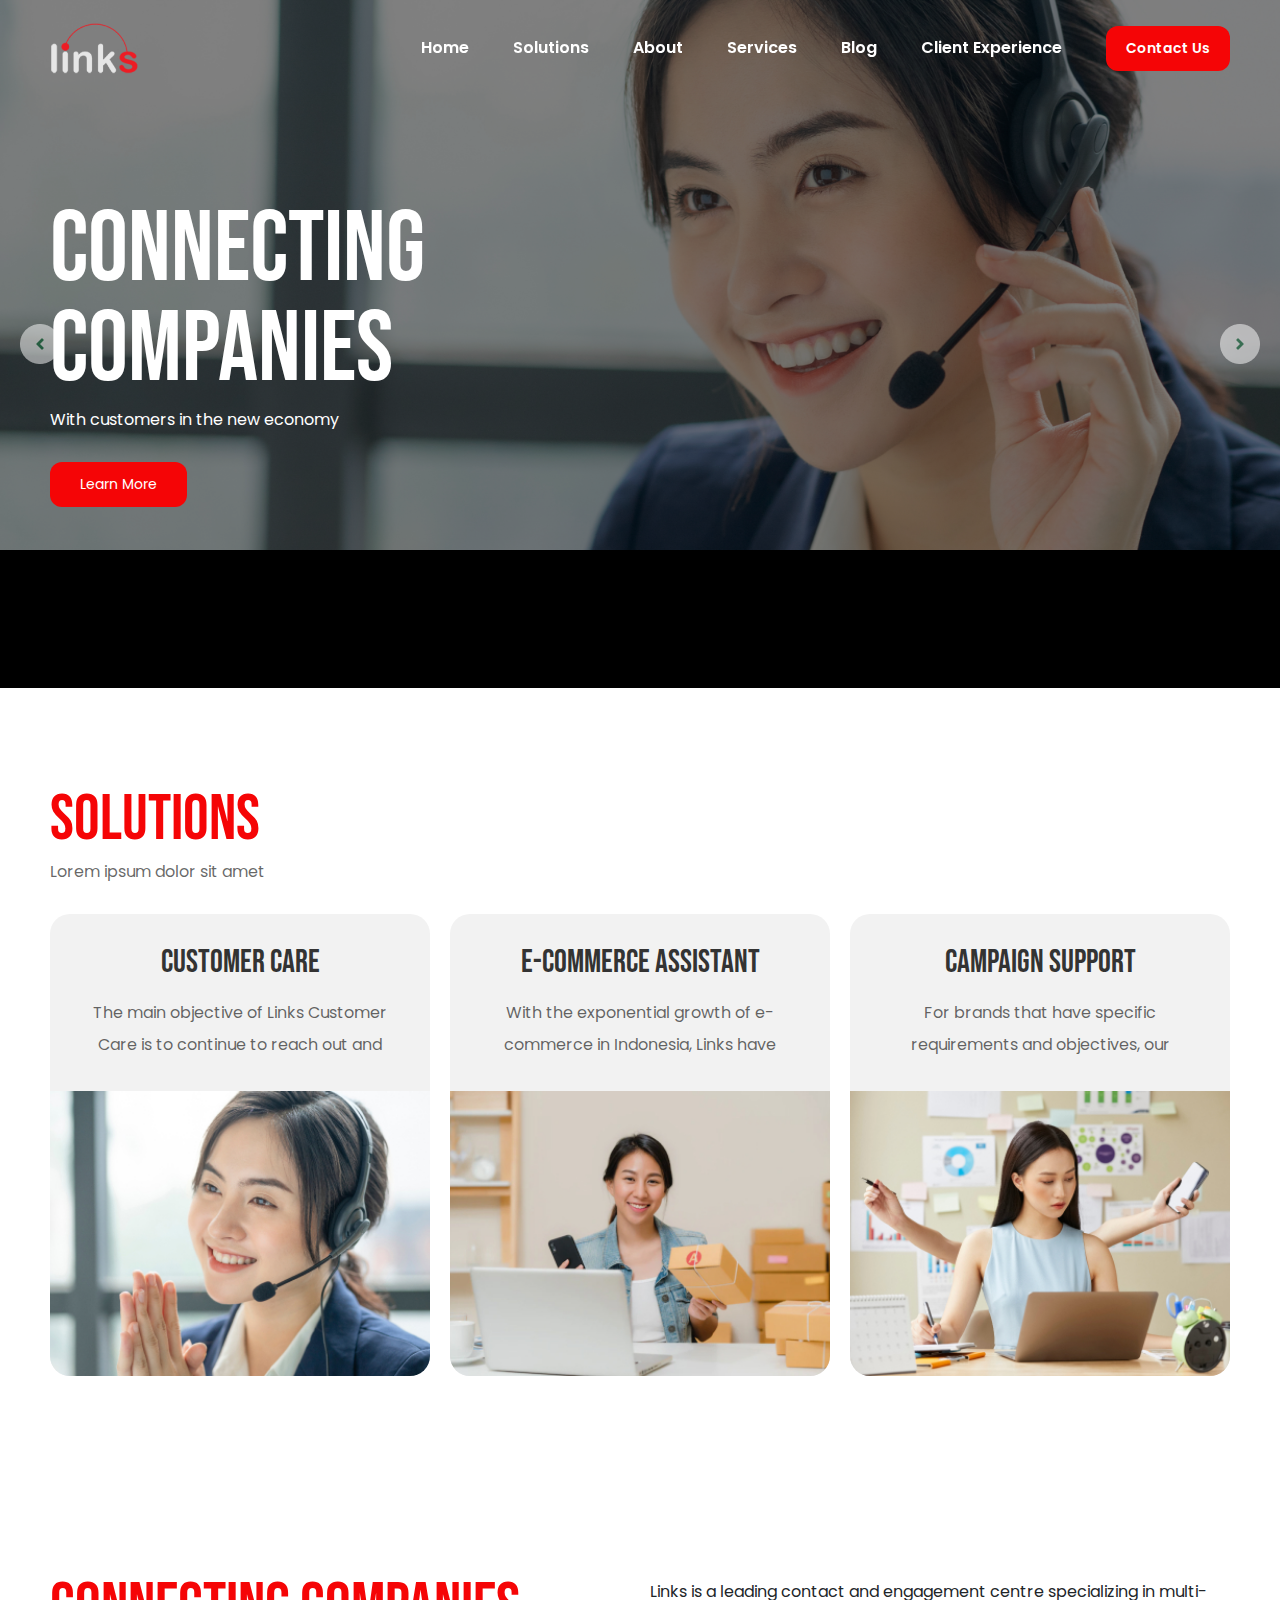
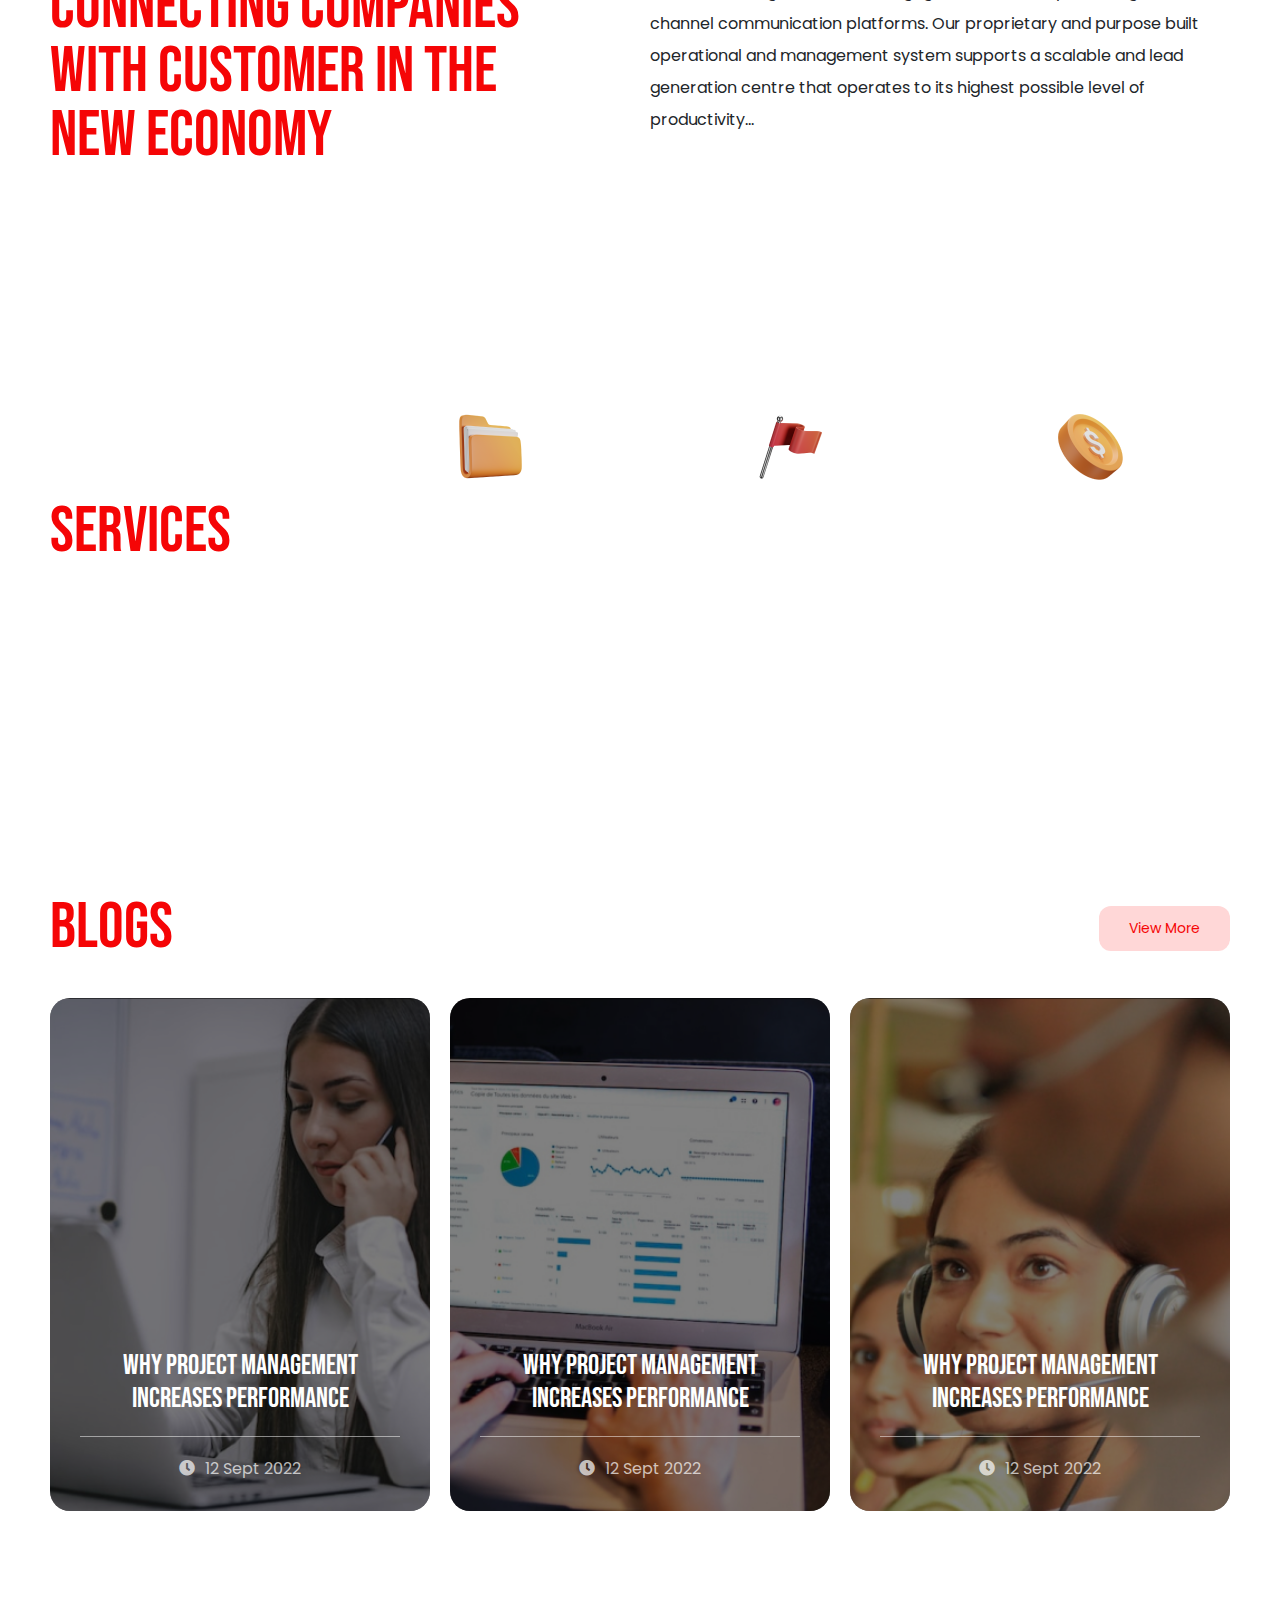
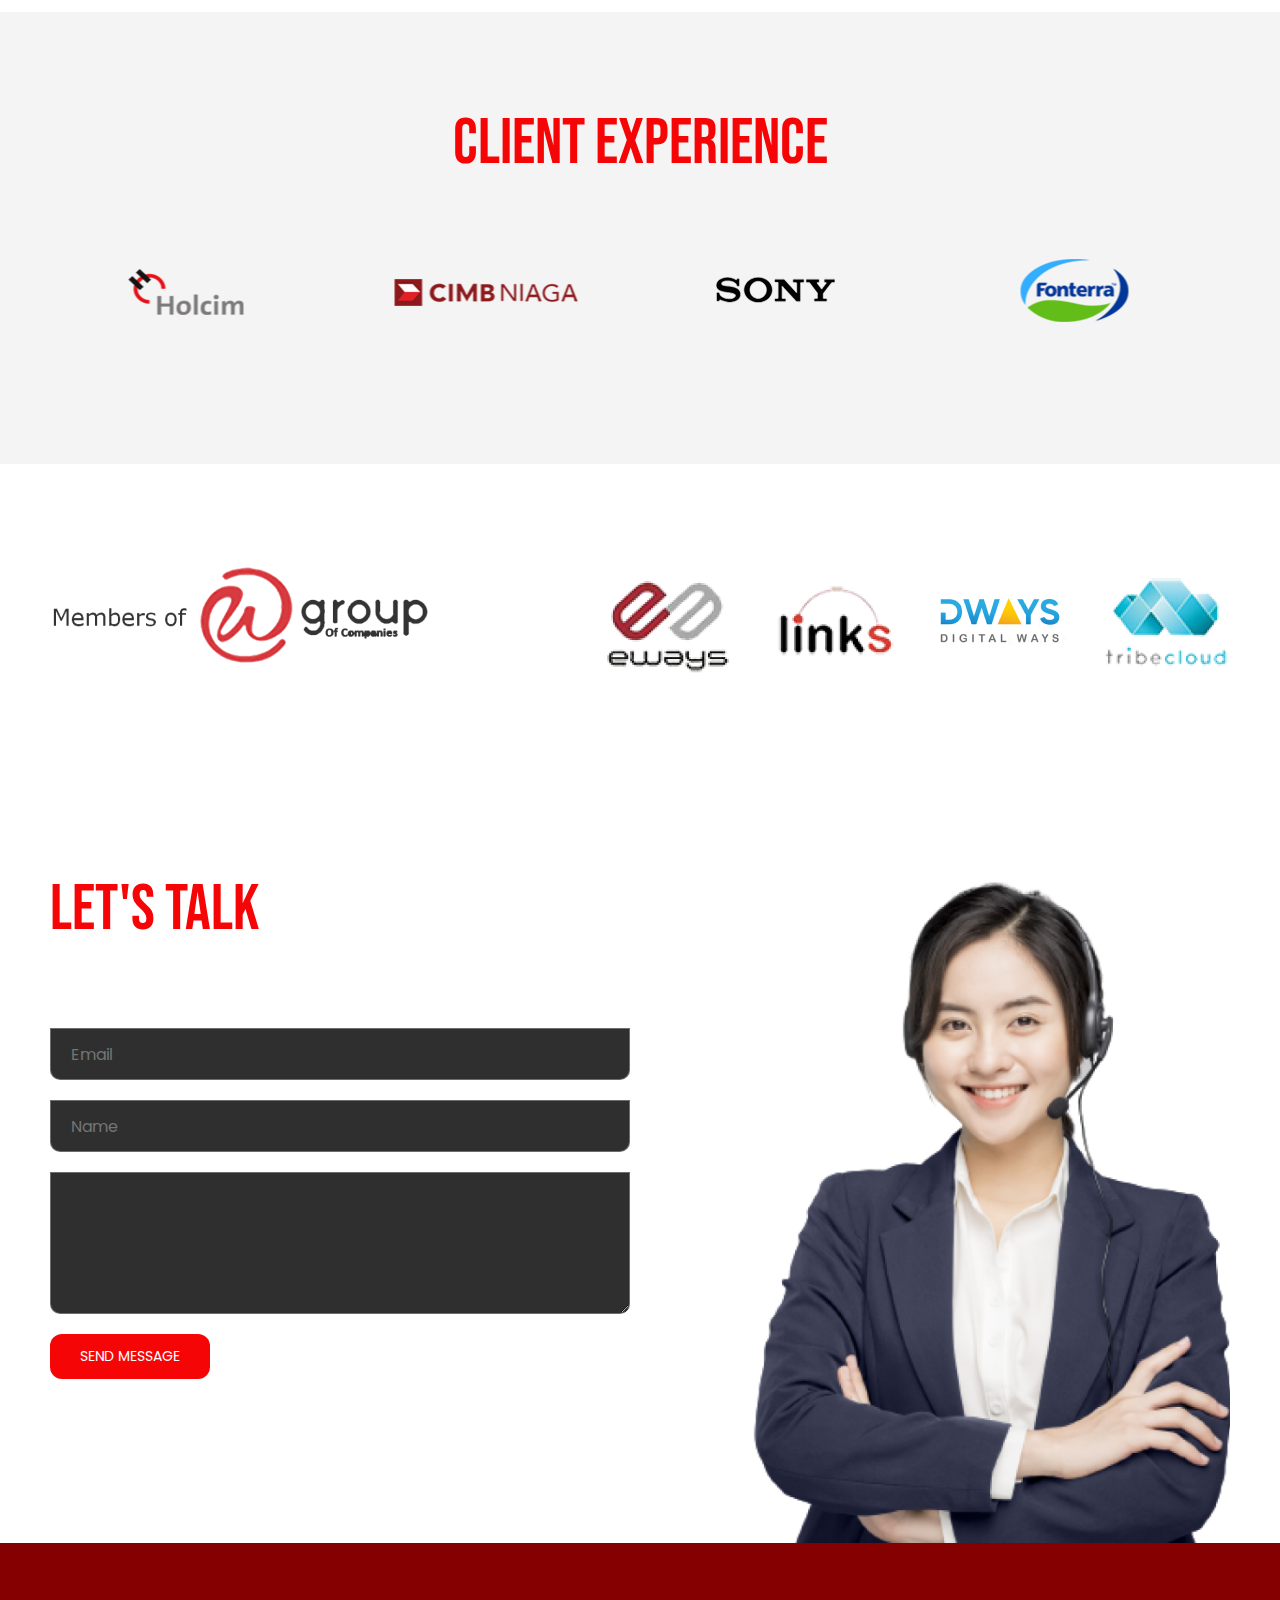
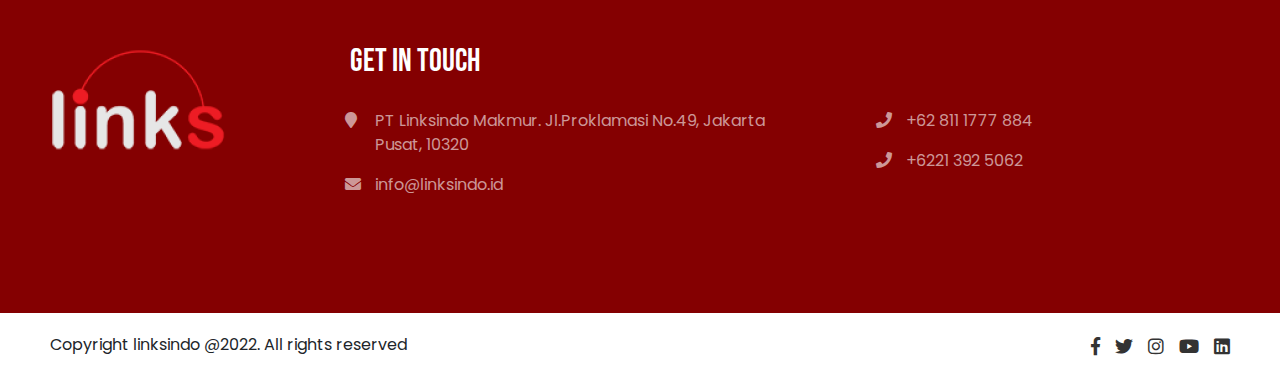
==== commit 453d1b32: "updates" ====
--- a/index.html
+++ b/index.html
@@ -305,45 +305,33 @@
                     </div>
                 </div>
                 <div class="row">
-                    <div class="col-md-3 col-xs-6">
-                        <figure>
-                            <img src="asset/images/ico-holcim.png" alt="">
-                        </figure>
-                    </div>
-                    <div class="col-md-3 col-xs-6">
-                        <figure>
-                            <img src="asset/images/ico-cimb.png" alt="">
-                        </figure>
-                    </div>
-                    <div class="col-md-3 col-xs-6">
-                        <figure>
-                            <img src="asset/images/ico-sony.png" alt="">
-                        </figure>
-                    </div>
-                    <div class="col-md-3 col-xs-6">
-                        <figure>
-                            <img src="asset/images/ico-fontera.png" alt="">
-                        </figure>
-                    </div>
-                    <div class="col-md-3 col-xs-6">
-                        <figure>
-                            <img src="asset/images/ico-wyeth.png" alt="">
-                        </figure>
-                    </div>
-                    <div class="col-md-3 col-xs-6">
-                        <figure>
-                            <img src="asset/images/ico-matahari.png" alt="">
-                        </figure>
-                    </div>
-                    <div class="col-md-3 col-xs-6">
-                        <figure>
-                            <img src="asset/images/ico-mbiz.png" alt="">
-                        </figure>
-                    </div>
-                    <div class="col-md-3 col-xs-6">
-                        <figure>
-                            <img src="asset/images/ico-castrol.png" alt="">
-                        </figure>
+                    <div class="col-md-12">
+                        <div class="client-slider owl-carousel">
+                            <div class="item">
+                                <img src="asset/images/ico-holcim.png" alt="">
+                            </div>
+                            <div class="item">
+                                <img src="asset/images/ico-cimb.png" alt="">
+                            </div>
+                            <div class="item">
+                                <img src="asset/images/ico-sony.png" alt="">
+                            </div>
+                            <div class="item">
+                                <img src="asset/images/ico-fontera.png" alt="">
+                            </div>
+                            <div class="item">
+                                <img src="asset/images/ico-wyeth.png" alt="">
+                            </div>
+                            <div class="item">
+                                <img src="asset/images/ico-matahari.png" alt="">
+                            </div>
+                            <div class="item">
+                                <img src="asset/images/ico-mbiz.png" alt="">
+                            </div>
+                            <div class="item">
+                                <img src="asset/images/ico-castrol.png" alt="">
+                            </div>
+                        </div>
                     </div>
                 </div>
             </div>
@@ -458,6 +446,10 @@
                 navigation: true,
                 pagination: true
             });
+            $(".client-slider").owlCarousel({
+                items: 4,
+                autoPlay: true
+            });
         });
     </script>
 </body>
--- a/asset/css/main.css
+++ b/asset/css/main.css
@@ -99,9 +99,9 @@
     min-width: 120px;
     padding: 12px 30px;
     font-size: 14px;
-    border-radius: 0 0 12px 12px;
-    -moz-border-radius: 0 0 12px 12px;
-    -webkit-border-radius: 0 0 12px 12px;
+    border-radius: 12px;
+    -moz-border-radius: 12px;
+    -webkit-border-radius: 12px;
     border: none;
 }
 .btn-primary{
@@ -543,6 +543,146 @@
     margin-top: 13px;
     cursor: pointer;
 }
+
+/*BLOG*/
+.page-cover{
+    padding-top: 150px;
+    background: #333;
+}
+.page-cover h2{
+    color: #fff;
+    font-size: 64px;
+}
+.page-cover .meta-info{
+    font-size: 14px;
+    color: #fff;
+    margin-bottom: 20px;
+}
+.page-cover .meta-info i{
+    margin-right: 5px;
+    font-size: 12px;
+    transform: translateY(-1px);
+}
+.custom-breadcrumb{
+    width: 100%;
+    float: left;
+    font-size: 14px;
+    color: #fff;
+}
+.custom-breadcrumb a{
+    margin: 0 5px;
+    color: #fff;
+}
+
+.blogs .blog-card{
+    margin-bottom: 20px;
+}
+.custom-pagination{
+    width: 100%;
+    float: left;
+    margin-top: 40px;
+}
+.custom-pagination a{
+    display: inline-block;
+    width: 40px;
+    height: 40px;
+    background: #f4f4f4;
+    padding-top: 10px;
+    text-align: center;
+    color: #333;
+    font-size: 14px;
+    font-weight: 600;
+    margin-left: -3px;
+}
+.custom-pagination a:first-child{
+    border-radius: 12px 0 0 12px;
+    -moz-border-radius: 12px 0 0 12px;
+    -webkit-border-radius: 12px 0 0 12px;
+}
+.custom-pagination a:last-child{
+    border-radius: 0 12px 12px 0;
+    -moz-border-radius: 0 12px 12px 0;
+    -webkit-border-radius: 0 12px 12px 0;
+}
+.custom-pagination a.active{
+    color: #fff;
+    background: #840001;
+}
+
+.article{
+    width: 100%;
+    float: left;
+}
+.article p,
+.article li{
+    font-size: 16px;
+    line-height: 200%;
+    color: #555;
+}
+.article h3{
+    font-size: 32px;
+    margin-bottom: 10px;
+}
+.article blockquote{
+    width: 100%;
+    float: left;
+    padding: 30px;
+    background: #f4f4f4;
+    line-height: 200%;
+    font-size: 18px;
+    font-weight: 700;
+    border-left: 5px solid #840001;
+}
+.article blockquote span{
+    width: 100%;
+    float: left;
+    font-size: 14px;
+    margin-top: 20px;
+    position: relative;
+    padding-top: 8px;
+}
+.article blockquote span::before{
+    width: 30px;
+    height: 3px;
+    background: #840001;
+    content: "";
+    position: absolute;
+    top: 0;
+    left: 0;
+}
+
+.share-box{
+    width: 100%;
+    float: left;
+    padding: 10px 20px;
+    background: #f4f4f4;
+}
+.share-box h5{
+    float: left;
+    width: 30%;
+    padding-top: 4px;
+    margin-bottom: 0;
+}
+.share-box .socmed-group{
+    float: right;
+    width: 70%;
+    text-align: right;
+}
+.share-box .socmed-group a{
+    color: #333;
+    font-size: 18px;
+    width: 30px;
+    text-align: center;
+    display: inline-block;
+    padding-top: 3px;
+}
+.bg-grey{
+    background: #f4f4f4;
+}
+.foot-logo{
+    display: block;
+}
+
 @media only screen and (max-width:1024px){
     .for-mobile{
         display: block;
@@ -638,7 +778,12 @@
     footer{
         padding: 60px 15px;
     }
-
+    .foot-logo{
+        margin-bottom: 60px;
+    }
+    .page-cover h2{
+        font-size: 32px;
+    }
 }
 
 @media only screen and (max-width:768px){
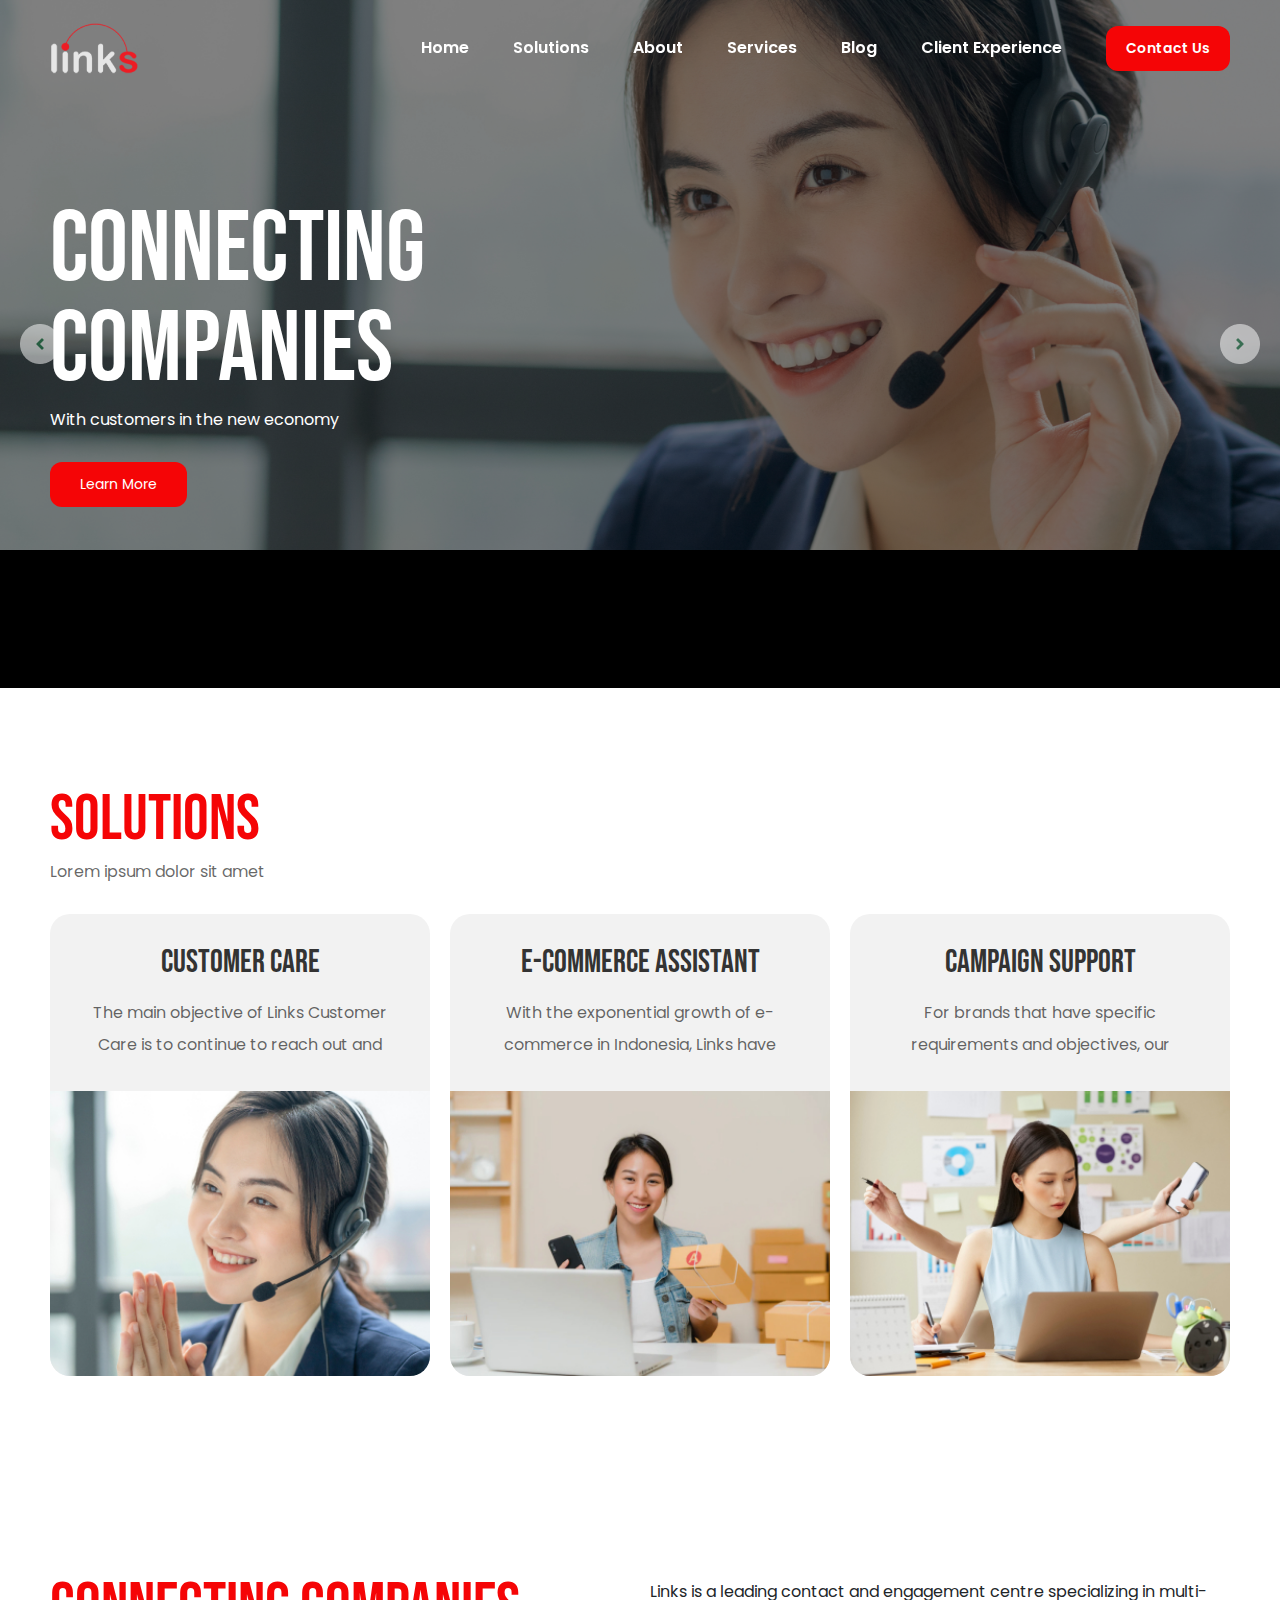
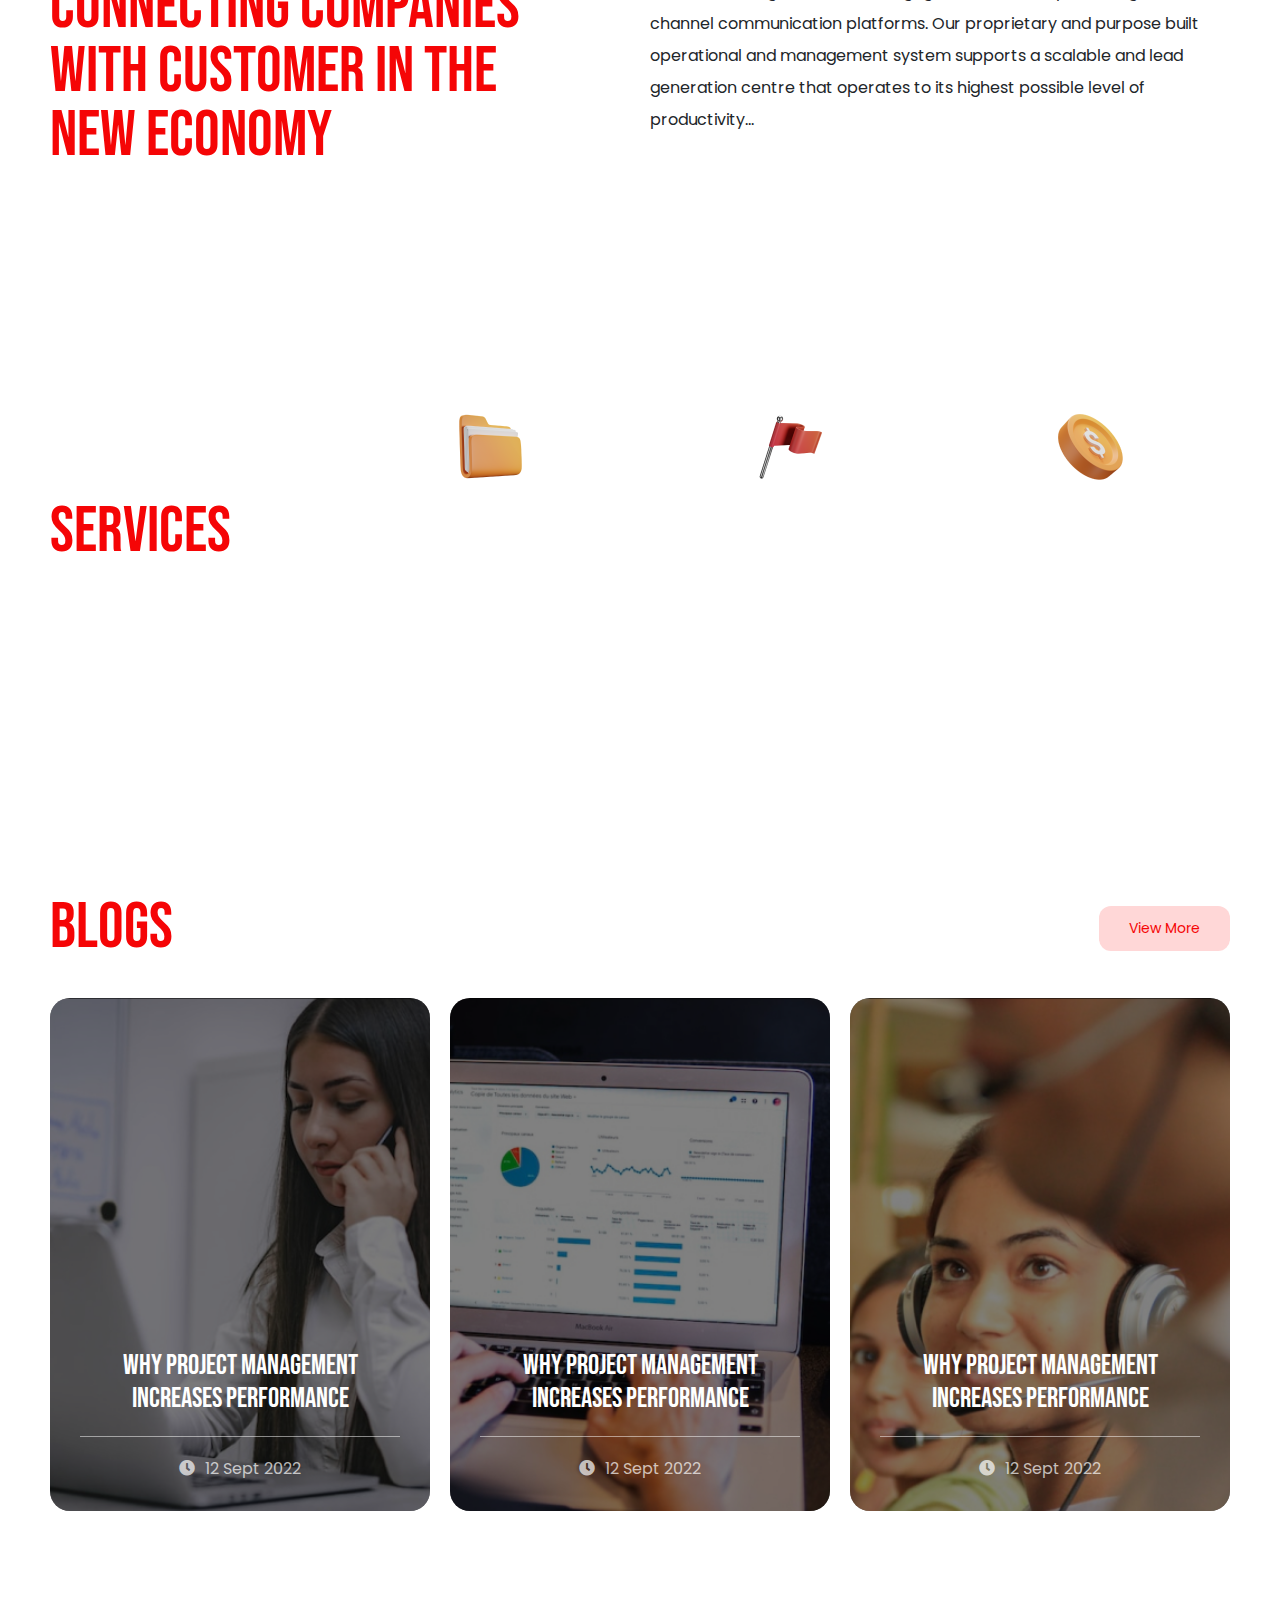
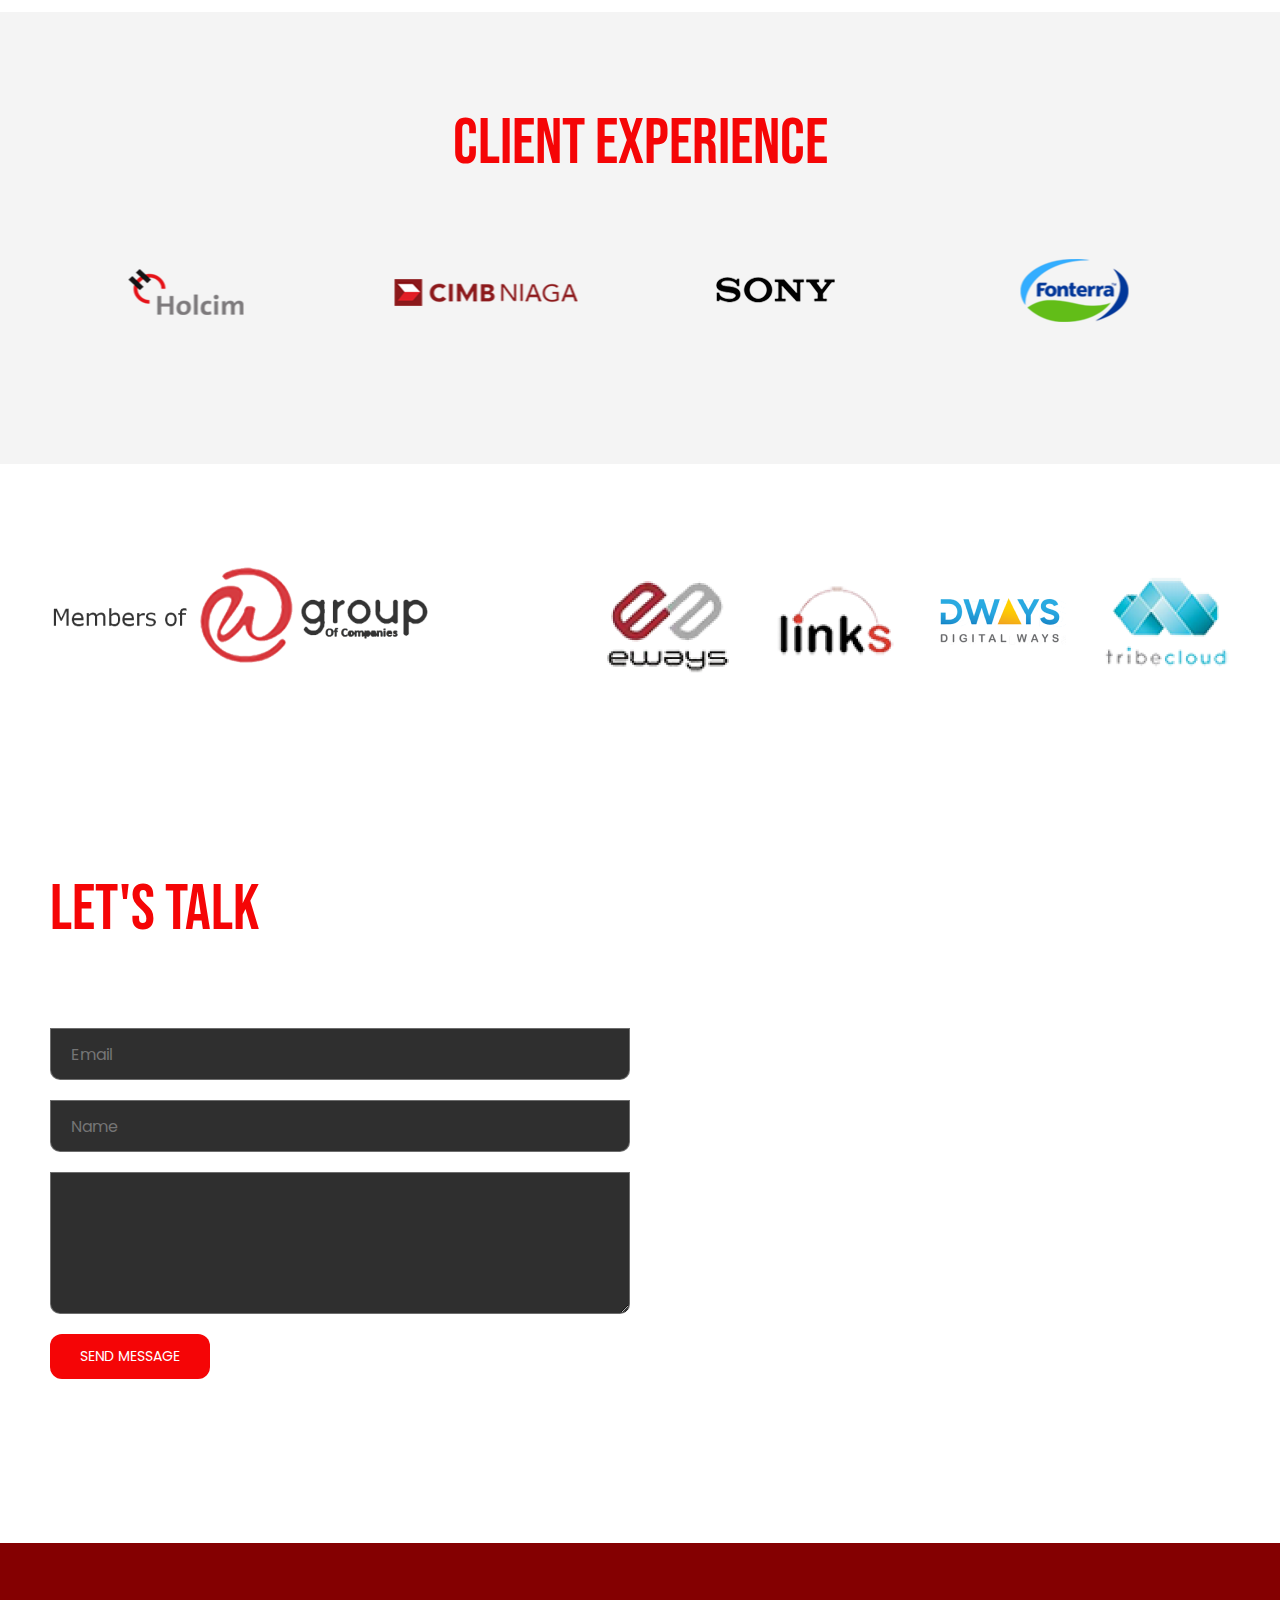
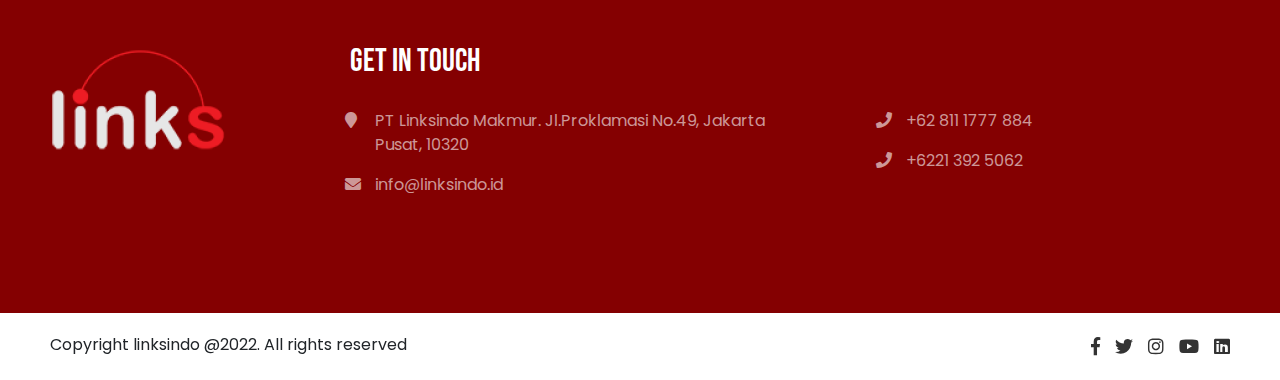
==== commit ac2a59e1: "updates" ====
--- a/index.html
+++ b/index.html
@@ -13,6 +13,7 @@
     <link href="https://fonts.googleapis.com/css2?family=Bebas+Neue&family=Poppins:wght@400;600&display=swap" rel="stylesheet">
     <link rel="stylesheet" href="asset/css/fontawesome-all.css">
     <link rel="stylesheet" href="asset/css/owl.carousel.css">
+    <link rel="stylesheet" href="asset/css/aos.css">
     <link rel="stylesheet" href="asset/css/main.css">
     
 </head>
@@ -382,7 +383,7 @@
                     </div>
                     <div class="col-md-1"><div class="spacer"></div></div>
                     <div class="col-md-5">
-                        <figure>
+                        <figure data-aos="fade-up" data-aos-delay="500">
                             <img src="asset/images/contact-person.png" alt="">
                         </figure>
                     </div>
@@ -437,9 +438,11 @@
 
     <script src="asset/js/jquery-1.11.0.min.js"></script>
     <script src="asset/js/owl.carousel.min.js"></script>
+    <script src="asset/js/aos.js"></script>
     <script src="asset/js/main.js"></script>
 
     <script>
+        AOS.init();
         $(document).ready(function(){
             $(".hero-slider").owlCarousel({
                 singleItem: true,
